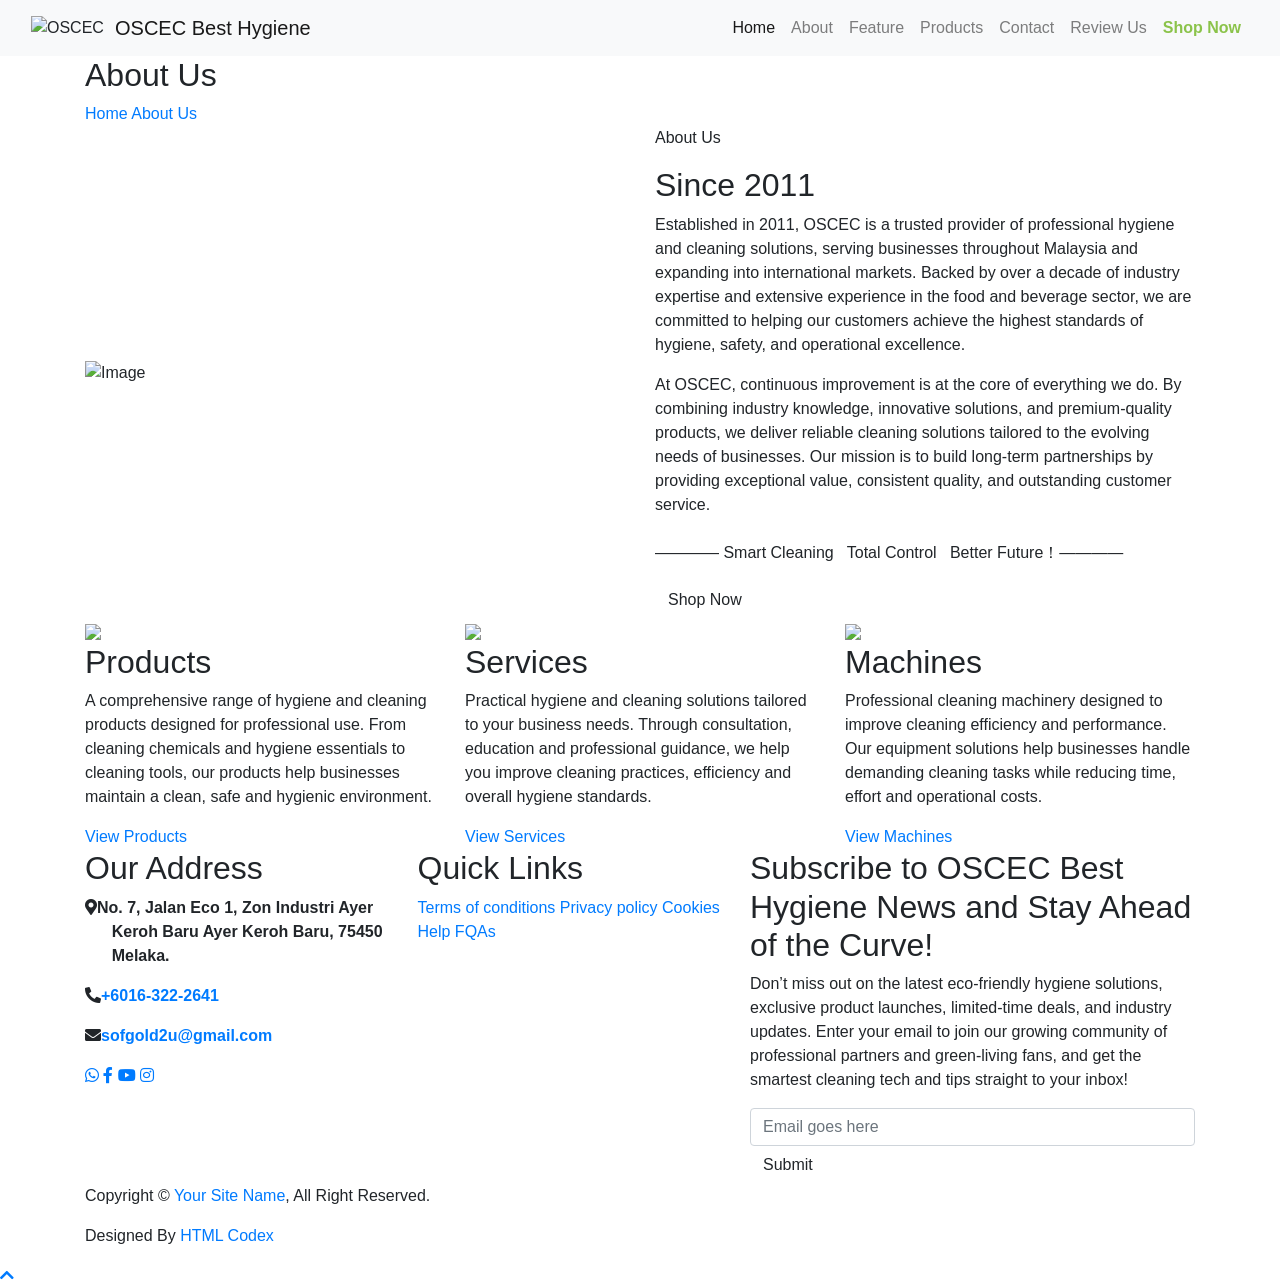
==== about.html @ 1c3d2c58 "Add files via upload Initial website upload" ====
<!DOCTYPE html>
<html lang="en">
    <head>
        <meta charset="utf-8">
        <title>OSCEC Official Website</title>
        <meta content="width=device-width, initial-scale=1.0" name="viewport">
        <meta content="Free Website Template" name="keywords">
        <meta content="Free Website Template" name="description">

        <!-- Favicon -->
        <link href="img/favicon.ico" rel="icon">

        <!-- Google Font -->
        <link href="https://fonts.googleapis.com/css?family=Open+Sans:300,400|Nunito:600,700" rel="stylesheet"> 
        
        <!-- CSS Libraries -->
        <link href="https://stackpath.bootstrapcdn.com/bootstrap/4.4.1/css/bootstrap.min.css" rel="stylesheet">
        <link href="https://cdnjs.cloudflare.com/ajax/libs/font-awesome/5.10.0/css/all.min.css" rel="stylesheet">
        <link href="lib/animate/animate.min.css" rel="stylesheet">
        <link href="lib/owlcarousel/assets/owl.carousel.min.css" rel="stylesheet">
        <link href="lib/flaticon/font/flaticon.css" rel="stylesheet">
        <link href="lib/tempusdominus/css/tempusdominus-bootstrap-4.min.css" rel="stylesheet" />

        <!-- Template Stylesheet -->
        <link href="css/style.css" rel="stylesheet">

    </head>

    <body>
        <!-- Nav Bar Start -->
        <div class="navbar navbar-expand-lg bg-light navbar-light">
            <div class="container-fluid">
			<img src="img/oscec logo.png" alt="OSCEC" style="max-height: 40px;" />
                <a href="index.html" class="navbar-brand">&nbsp;&nbsp;OSCEC <span>Best Hygiene</span></a>
                <button type="button" class="navbar-toggler" data-toggle="collapse" data-target="#navbarCollapse">
                    <span class="navbar-toggler-icon"></span>
                </button>

            <div class="collapse navbar-collapse justify-content-between" id="navbarCollapse">
                <div class="navbar-nav ml-auto">
                    <a href="index.html" class="nav-item nav-link active">Home</a>
                    <a href="about.html" class="nav-item nav-link">About</a>
                    <a href="feature.html" class="nav-item nav-link">Feature</a>
					<a href="product.html" class="nav-item nav-link">Products</a>
                    <a href="#contact" class="nav-item nav-link">Contact</a>
					<a href="https://g.page/r/CQsWRHD2MSo5EBM/review" class="nav-item nav-link">Review Us</a>
					<a href="https://s.lazada.com.my/s.Z2Fsz3?c=y" class="nav-item nav-link" style="color: #8BC34A; font-weight: bold; transition: color 0.3s;" onmouseover="this.style.color='#FFB834'" onmouseout="this.style.color='#8BC34A'">Shop Now</a>
                </div>
            </div>
          </div>
        </div>
<!-- Nav Bar End -->
        
        
<!-- Page Header Start -->
<div class="page-header mb-0">
    <div class="page-header-overlay"></div>

    <div class="container">
        <div class="row">
            <div class="col-12">
                <h2>About Us</h2>
            </div>
            <div class="col-12">
                <a href="OSCEC.html">Home</a>
                <a href="about.html">About Us</a>
            </div>
        </div>
    </div>
</div>
<!-- Page Header End -->
        
       
        <!-- About Start -->
        <div class="about">
            <div class="container">
                <div class="row align-items-center">
                    <div class="col-lg-6">
                        <div class="about-img">
                            <img src="img/logooscec.png" alt="Image">
                            
                        </div>
                    </div>
                    <div class="col-lg-6">
                        <div class="about-content">
                            <div class="section-header">
                                <p>About Us</p>
                                <h2>Since 2011</h2>
                            </div>
                            <div class="about-text">
                                <p>
                                    Established in 2011, OSCEC is a trusted provider of professional hygiene and cleaning solutions, serving businesses throughout Malaysia and expanding into international markets. Backed by over a decade of industry expertise and extensive experience in the food and beverage sector, we are committed to helping our customers achieve the highest standards of hygiene, safety, and operational excellence.
                                </p>
                                <p>
                                    At OSCEC, continuous improvement is at the core of everything we do. By combining industry knowledge, innovative solutions, and premium-quality products, we deliver reliable cleaning solutions tailored to the evolving needs of businesses. Our mission is to build long-term partnerships by providing exceptional value, consistent quality, and outstanding customer service.
									<br>
									<br>
———— Smart Cleaning &nbsp; Total Control &nbsp; Better Future！————
                                </p>
                                <a class="btn custom-btn" href="https://s.lazada.com.my/s.Z2Fsz3?c=y">Shop Now</a>
                            </div>
                        </div>
                    </div>
                </div>
            </div>
        </div>
        <!-- About End -->
        
		
        <!-- Food Start -->
        <div class="food">
            <div class="container">
                <div class="row align-items-center">
                    <div class="col-md-4">
                        <div class="food-item">
                            <i class="flaticon">
							<img src="img/pd.png">
							</i>
                            <h2>Products</h2>
                            <p>
                                A comprehensive range of hygiene and cleaning products designed for professional use. From cleaning chemicals and hygiene essentials to cleaning tools, our products help businesses maintain a clean, safe and hygienic environment. 
                            </p>
                            <a href="product.html">View Products</a>
                        </div>
                    </div>
                    <div class="col-md-4">
                        <div class="food-item">
                            <i class="flaticon">
							<img src="img/sv.png">
							</i>
                            <h2>Services</h2>
                            <p>
                                Practical hygiene and cleaning solutions tailored to your business needs. Through consultation, education and professional guidance, we help you improve cleaning practices, efficiency and overall hygiene standards.

                            </p>
                            <a href="product.html">View Services</a>
                        </div>
                    </div>
                    <div class="col-md-4">
                        <div class="food-item">
                            <i class="flaticon">
							<img src="img/mc.png">
							</i>
                            <h2>Machines</h2>
                            <p>
                                Professional cleaning machinery designed to improve cleaning efficiency and performance. Our equipment solutions help businesses handle demanding cleaning tasks while reducing time, effort and operational costs.
                            </p>
                            <a href="product.html">View Machines</a>
                        </div>
                    </div>
                </div>
            </div>
        </div>
        <!-- Food End -->
		

        <!-- Footer Start -->
        <div class="footer" id="contact" style="scroll-margin-top: 100px;">
            <div class="container">
                <div class="row">
                    <div class="col-lg-7">
                        <div class="row">
                            <div class="col-md-6">
                                <div class="footer-contact">
                                    <h2>Our Address</h2>
                                    <p class="gold-hover-address" onclick="document.getElementById('map').scrollIntoView({ behavior: 'smooth', block: 'center' });" style="cursor: pointer;">
									<i class="fa fa-map-marker-alt"></i><b>No. 7, Jalan Eco 1, Zon Industri Ayer &nbsp;&nbsp;&nbsp;&nbsp;&nbsp; Keroh Baru Ayer Keroh Baru, 75450 &nbsp;&nbsp;&nbsp;&nbsp;&nbsp;  Melaka.</b></p>
                                    <p><i class="fa fa-phone-alt"></i><a href="tel:+6016-322-2641" class="gold-hover-link"><b>+6016-322-2641</b></a></p>
                                    <p><i class="fa fa-envelope"></i><a href="mailto:sofgold2u@gmail.com" class="gold-hover-link"><span><b>sofgold2u@gmail.com</b></span></a></p>
                                    <div class="footer-social">
                                        <a href="https://wa.me/+601131831680"><i class="fab fa-whatsapp"></i></a>
                                        <a href="https://web.facebook.com/sofgold2u/?_rdc=1&_rdr#"><i class="fab fa-facebook-f"></i></a>
                                        <a href="https://youtube.com/@oscecglobal?si=vRiBOhf8gI4indQk"><i class="fab fa-youtube"></i></a>
                                        <a href="https://www.instagram.com/oscec_malaysia?igsh=MXIwMzczZWVxbTdyaA=="><i class="fab fa-instagram"></i></a>
                                    </div>
                                </div>
                            </div>
                            <div class="col-md-6">
                                <div class="footer-link">
                                    <h2>Quick Links</h2>
                                    <a href="terms.html">Terms of conditions</a>
                                    <a href="Policy.html">Privacy policy</a>
                                    <a href="">Cookies</a>
                                    <a href="">Help</a>
                                    <a href="faq.html">FQAs</a>
                                </div>
                            </div>
                        </div>
                    </div>
                    <div class="col-lg-5">
                        <div class="footer-newsletter">
                            <h2>Subscribe to OSCEC Best Hygiene News and Stay Ahead of the Curve!</h2>
                            <p>
                                Don’t miss out on the latest eco-friendly hygiene solutions, exclusive product launches, limited-time deals, and industry updates. Enter your email to join our growing community of professional partners and green-living fans, and get the smartest cleaning tech and tips straight to your inbox!
                            </p>
                            <div class="form">
                                <input class="form-control" placeholder="Email goes here">
                                <button class="btn custom-btn">Submit</button>
                            </div>
                        </div>
                    </div>
                </div>
            </div>
            <div class="copyright">
                <div class="container">
                    <p>Copyright &copy; <a href="#">Your Site Name</a>, All Right Reserved.</p>
                    <p>Designed By <a href="https://htmlcodex.com">HTML Codex</a></p>
                </div>
            </div>
        </div>
        <!-- Footer End -->

        <a href="#" class="back-to-top"><i class="fa fa-chevron-up"></i></a>

        <!-- JavaScript Libraries -->
        <script src="https://code.jquery.com/jquery-3.4.1.min.js"></script>
        <script src="https://stackpath.bootstrapcdn.com/bootstrap/4.4.1/js/bootstrap.bundle.min.js"></script>
        <script src="lib/easing/easing.min.js"></script>
        <script src="lib/owlcarousel/owl.carousel.min.js"></script>
        <script src="lib/tempusdominus/js/moment.min.js"></script>
        <script src="lib/tempusdominus/js/moment-timezone.min.js"></script>
        <script src="lib/tempusdominus/js/tempusdominus-bootstrap-4.min.js"></script>
        
        <!-- Contact Javascript File -->
        <script src="mail/jqBootstrapValidation.min.js"></script>
        <script src="mail/contact.js"></script>

        <!-- Template Javascript -->
        <script src="js/main.js"></script>
		
<script>
function validateSearch() {
    var input = document.getElementById("searchInput");
    var tooltip = document.getElementById("searchTooltip");

    if (input.value.trim() === "") {
        tooltip.style.display = "block";
        input.focus();
        return false;
    } else {
        tooltip.style.display = "none";
        return true;
    }
}

document.getElementById("searchInput").addEventListener("input", function () {
    document.getElementById("searchTooltip").style.display = "none";
});

// ✅ 点击页面其他地方时隐藏提示
document.addEventListener("click", function (event) {
    var input = document.getElementById("searchInput");
    var tooltip = document.getElementById("searchTooltip");

    // 如果点击的不是输入框本身
    if (event.target !== input) {
        tooltip.style.display = "none";
    }
});
</script>

</body>
</html>
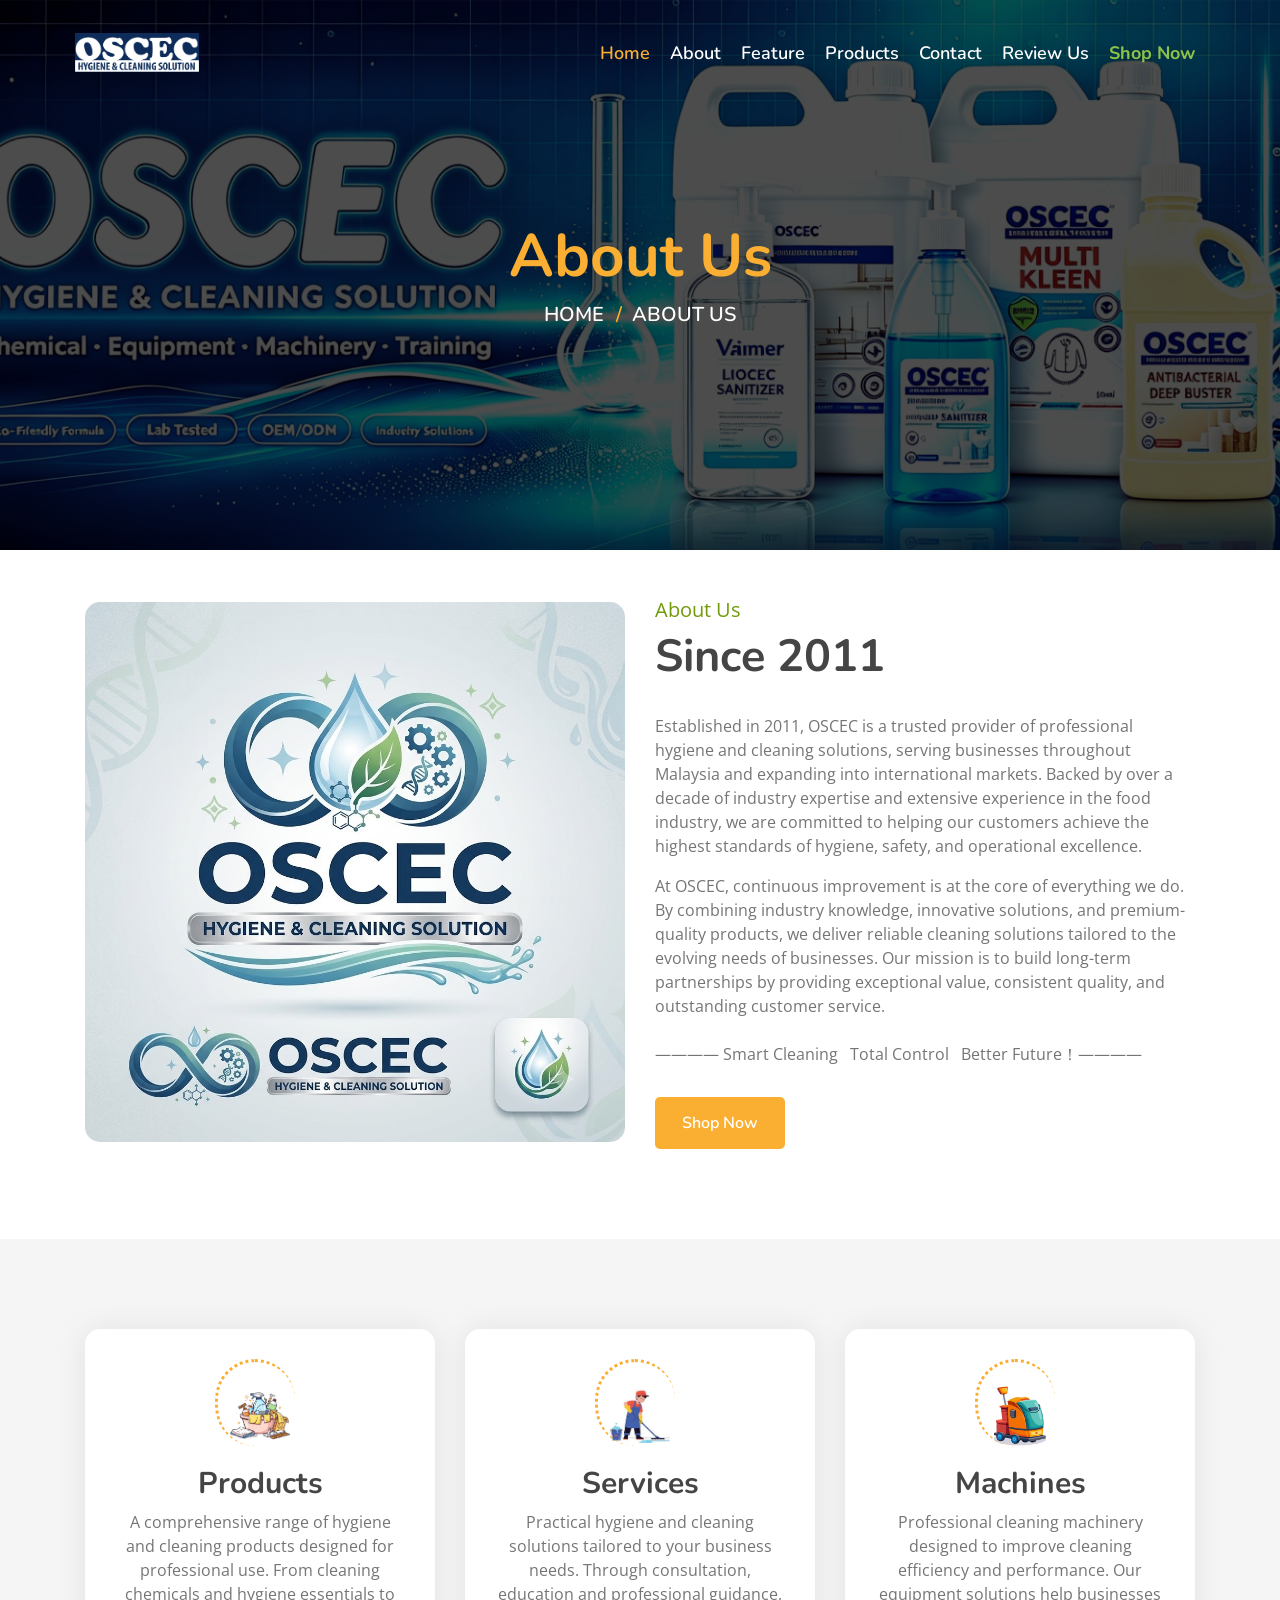
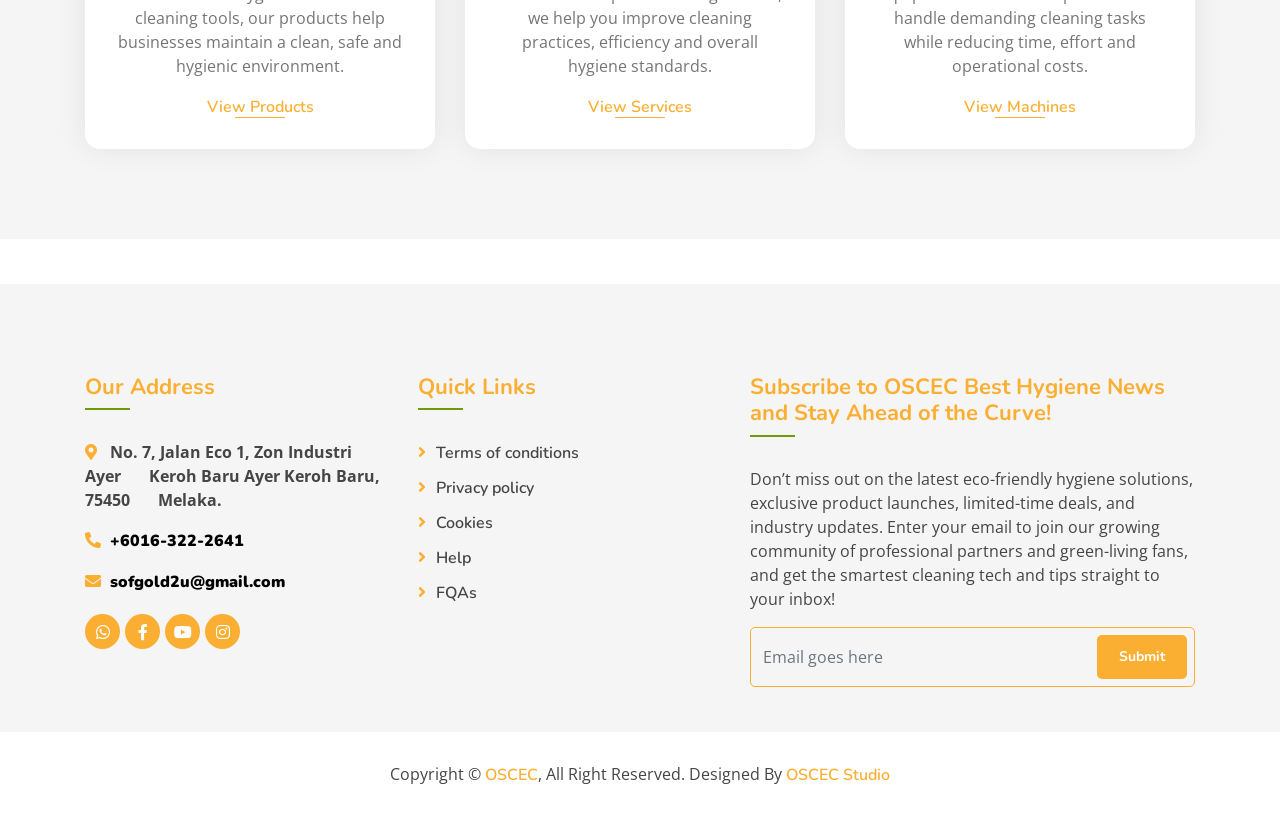
==== commit 61fd3b93: "Add files via upload" ====
--- a/about.html
+++ b/about.html
@@ -31,7 +31,7 @@
         <div class="navbar navbar-expand-lg bg-light navbar-light">
             <div class="container-fluid">
 			<img src="img/oscec logo.png" alt="OSCEC" style="max-height: 40px;" />
-                <a href="index.html" class="navbar-brand">&nbsp;&nbsp;OSCEC <span>Best Hygiene</span></a>
+                <a href="index.html" class="navbar-brand">&nbsp;&nbsp;<span></span></a>
                 <button type="button" class="navbar-toggler" data-toggle="collapse" data-target="#navbarCollapse">
                     <span class="navbar-toggler-icon"></span>
                 </button>
@@ -89,7 +89,7 @@
                             </div>
                             <div class="about-text">
                                 <p>
-                                    Established in 2011, OSCEC is a trusted provider of professional hygiene and cleaning solutions, serving businesses throughout Malaysia and expanding into international markets. Backed by over a decade of industry expertise and extensive experience in the food and beverage sector, we are committed to helping our customers achieve the highest standards of hygiene, safety, and operational excellence.
+                                    Established in 2011, OSCEC is a trusted provider of professional hygiene and cleaning solutions, serving businesses throughout Malaysia and expanding into international markets. Backed by over a decade of industry expertise and extensive experience in the food industry, we are committed to helping our customers achieve the highest standards of hygiene, safety, and operational excellence.
                                 </p>
                                 <p>
                                     At OSCEC, continuous improvement is at the core of everything we do. By combining industry knowledge, innovative solutions, and premium-quality products, we deliver reliable cleaning solutions tailored to the evolving needs of businesses. Our mission is to build long-term partnerships by providing exceptional value, consistent quality, and outstanding customer service.
@@ -181,7 +181,7 @@
                                     <a href="terms.html">Terms of conditions</a>
                                     <a href="Policy.html">Privacy policy</a>
                                     <a href="">Cookies</a>
-                                    <a href="">Help</a>
+                                    <a href="enquiry.html">Help</a>
                                     <a href="faq.html">FQAs</a>
                                 </div>
                             </div>
@@ -203,8 +203,8 @@
             </div>
             <div class="copyright">
                 <div class="container">
-                    <p>Copyright &copy; <a href="#">Your Site Name</a>, All Right Reserved.</p>
-                    <p>Designed By <a href="https://htmlcodex.com">HTML Codex</a></p>
+                    <p>Copyright &copy; <a href="#">OSCEC</a>, All Right Reserved.</p>
+                    <p>Designed By <a href="">OSCEC Studio</a></p>
                 </div>
             </div>
         </div>
--- a/lib/flaticon/font/flaticon.css
+++ b/lib/flaticon/font/flaticon.css
@@ -0,0 +1,42 @@
+	/*
+  	Flaticon icon font: Flaticon
+  	Creation date: 19/09/2020 16:59
+  	*/
+
+@font-face {
+  font-family: "Flaticon";
+  src: url("./Flaticon.eot");
+  src: url("./Flaticon.eot?#iefix") format("embedded-opentype"),
+       url("./Flaticon.woff2") format("woff2"),
+       url("./Flaticon.woff") format("woff"),
+       url("./Flaticon.ttf") format("truetype"),
+       url("./Flaticon.svg#Flaticon") format("svg");
+  font-weight: normal;
+  font-style: normal;
+}
+
+@media screen and (-webkit-min-device-pixel-ratio:0) {
+  @font-face {
+    font-family: "Flaticon";
+    src: url("./Flaticon.svg#Flaticon") format("svg");
+  }
+}
+
+[class^="flaticon-"]:before, [class*=" flaticon-"]:before,
+[class^="flaticon-"]:after, [class*=" flaticon-"]:after {   
+  font-family: Flaticon;
+        font-size: 20px;
+font-style: normal;
+margin-left: 20px;
+}
+
+.flaticon-burger:before { content: "\f100"; }
+.flaticon-fast-food:before { content: "\f101"; }
+.flaticon-snack:before { content: "\f102"; }
+.flaticon-cocktail:before { content: "\f103"; }
+.flaticon-vegetable:before { content: "\f104"; }
+.flaticon-meat:before { content: "\f105"; }
+.flaticon-medal:before { content: "\f106"; }
+.flaticon-fruits-and-vegetables:before { content: "\f107"; }
+.flaticon-cooking:before { content: "\f108"; }
+.flaticon-courier:before { content: "\f109"; }
--- a/css/style.css
+++ b/css/style.css
@@ -0,0 +1,2393 @@
+/*******************************/
+/********* General CSS *********/
+/*******************************/
+body {
+    color: #757575;
+    background: #ffffff;
+    font-family: 'open sans', sans-serif;
+}
+
+h1,
+h2, 
+h3, 
+h4,
+h5, 
+h6 {
+    color: #454545;
+    font-family: 'Nunito', sans-serif;
+}
+
+a {
+    font-family: 'Nunito', sans-serif;
+    font-weight: 600;
+    color: #fbaf32;
+    transition: .3s;
+}
+
+a:hover,
+a:active,
+a:focus {
+    color: #719a0a;
+    outline: none;
+    text-decoration: none;
+}
+
+.btn.custom-btn {
+    padding: 12px 25px;
+    font-family: 'Nunito', sans-serif;
+    font-size: 16px;
+    font-weight: 600;
+    color: #ffffff;
+    background: #fbaf32;
+    border: 2px solid #fbaf32;
+    border-radius: 5px;
+    transition: .5s;
+}
+
+.btn.custom-btn:hover {
+    color: #fbaf32;
+    background: transparent;
+}
+
+.btn.custom-btn:focus,
+.form-control:focus,
+.custom-select:focus {
+    box-shadow: none;
+}
+
+.container-fluid {
+    max-width: 1366px;
+}
+
+.back-to-top {
+    position: fixed;
+    display: none;
+    background: #fbaf32;
+    width: 44px;
+    height: 44px;
+    text-align: center;
+    line-height: 1;
+    font-size: 22px;
+    right: 15px;
+    bottom: 15px;
+    border-radius: 5px;
+    transition: background 0.5s;
+    z-index: 9;
+}
+
+.back-to-top i {
+    color: #ffffff;
+    padding-top: 10px;
+}
+
+.back-to-top:hover {
+    background: #719a0a;
+}
+
+[class^="flaticon-"]:before, [class*=" flaticon-"]:before,
+[class^="flaticon-"]:after, [class*=" flaticon-"]:after {   
+    font-size: inherit;
+    margin-left: 0;
+}
+
+/**********************************/
+/*********** Nav Bar CSS **********/
+/**********************************/
+.navbar {
+    position: relative;
+    transition: .5s;
+    z-index: 999;
+}
+
+.navbar.nav-sticky {
+    position: fixed;
+    top: 0;
+    width: 100%;
+    box-shadow: 0 2px 5px rgba(0, 0, 0, .3);
+}
+
+.navbar .navbar-brand {
+    margin: 0;
+    color: #fbaf32;
+    font-size: 45px;
+    line-height: 0px;
+    font-weight: 700;
+    font-family: 'Nunito', sans-serif;
+    transition: .5s;
+    
+}
+
+.navbar .navbar-brand span {
+    color: #719a0a;
+}
+
+.navbar .navbar-brand:hover {
+    color: #fbaf32;
+}
+
+.navbar .navbar-brand:hover span {
+    color: #fbaf32;
+}
+
+.navbar .navbar-brand img {
+    max-width: 100%;
+    max-height: 40px;
+}
+
+.navbar .dropdown-menu {
+    margin-top: 0;
+    border: 0;
+    border-radius: 0;
+    background: #f8f9fa;
+}
+
+@media (min-width: 992px) {
+    .navbar {
+        position: absolute;
+        width: 100%;
+        padding: 30px 60px;
+        background: transparent !important;
+        z-index: 9;
+    }
+    
+    .navbar.nav-sticky {
+        padding: 15px 60px;
+        background: #ffffff !important;
+    }
+    
+    .navbar .navbar-brand {
+        color: #fbaf32;
+    }
+    
+    .navbar.nav-sticky .navbar-brand {
+        color: #fbaf32;
+    }
+
+    .navbar-light .navbar-nav .nav-link,
+    .navbar-light .navbar-nav .nav-link:focus {
+        padding: 10px 10px 8px 10px;
+        font-family: 'Nunito', sans-serif;
+        color: #ffffff;
+        font-size: 18px;
+        font-weight: 600;
+    }
+    
+    .navbar-light.nav-sticky .navbar-nav .nav-link,
+    .navbar-light.nav-sticky .navbar-nav .nav-link:focus {
+        color: #666666;
+    }
+
+    .navbar-light .navbar-nav .nav-link:hover,
+    .navbar-light .navbar-nav .nav-link.active {
+        color: #fbaf32;
+    }
+    
+    .navbar-light.nav-sticky .navbar-nav .nav-link:hover,
+    .navbar-light.nav-sticky .navbar-nav .nav-link.active {
+        color: #fbaf32;
+    }
+}
+
+@media (max-width: 991.98px) {   
+    .navbar {
+        padding: 15px;
+        background: #ffffff !important;
+    }
+    
+    .navbar .navbar-brand {
+        color: #fbaf32;
+    }
+    
+    .navbar .navbar-nav {
+        margin-top: 15px;
+    }
+    
+    .navbar a.nav-link {
+        padding: 5px;
+    }
+    
+    .navbar .dropdown-menu {
+        box-shadow: none;
+    }
+}
+
+/*******************************/
+/******* Slide Bar CSS *********/
+/*******************************/
+
+
+
+/*******************************/
+/********** Hero CSS ***********/
+/*******************************/
+.carousel {
+    position: relative;
+    width: 100%;
+    height: 100vh;
+    min-height: 400px;
+    background: #ffffff;
+}
+
+.carousel .container-fluid {
+    padding: 0;
+}
+
+.carousel .carousel-item {
+    position: relative;
+    width: 100%;
+    height: 100vh;
+    display: flex;
+    align-items: center;
+    justify-content: center;
+    flex-direction: column;
+}
+
+.carousel .carousel-img {
+    position: relative;
+    width: 100%;
+    height: 100%;
+    text-align: right;
+    overflow: hidden;
+}
+
+.carousel .carousel-img::after {
+    position: absolute;
+    content: "";
+    top: 0;
+    right: 0;
+    bottom: 0;
+    left: 0;
+    background: rgba(0, 0, 0, 0.6);
+    z-index: 1;
+}
+
+.carousel .carousel-img img {
+    width: 100%;
+    height: 100%;
+    object-fit: cover;
+}
+
+.carousel .carousel-text {
+    position: absolute;
+    max-width: 700px;
+    height: calc(100vh - 35px);
+    display: flex;
+    align-items: center;
+    justify-content: center;
+    flex-direction: column;
+    z-index: 2;
+}
+
+.carousel .carousel-text h1 {
+    text-align: center;
+    color: #ffffff;
+    font-size: 60px;
+    font-weight: 700;
+    margin-bottom: 30px;
+}
+
+.carousel .carousel-text h1 span {
+    color: #fbaf32;
+}
+
+.carousel .carousel-text p {
+    color: #ffffff;
+    text-align: center;
+    font-size: 20px;
+    margin-bottom: 35px;
+}
+
+.carousel .carousel-btn .btn:last-child {
+    margin-left: 10px;
+    background: #719a0a;
+    border-color: #719a0a;
+}
+
+.carousel .carousel-btn .btn:last-child:hover {
+    color: #719a0a;
+    background: transparent;
+}
+
+.carousel .animated {
+    -webkit-animation-duration: 1s;
+    animation-duration: 1s;
+}
+
+@media (max-width: 991.98px) {
+    .carousel,
+    .carousel .carousel-item,
+    .carousel .carousel-text {
+        height: calc(100vh - 105px);
+    }
+    
+    .carousel .carousel-text h1 {
+        font-size: 35px;
+    }
+    
+    .carousel .carousel-text p {
+        font-size: 16px;
+    }
+    
+    .carousel .carousel-text .btn {
+        padding: 12px 30px;
+        font-size: 15px;
+        letter-spacing: 0;
+    }
+}
+
+@media (max-width: 767.98px) {
+    .carousel,
+    .carousel .carousel-item,
+    .carousel .carousel-text {
+        height: calc(100vh - 70px);
+    }
+    
+    .carousel .carousel-text h1 {
+        font-size: 30px;
+    }
+    
+    .carousel .carousel-text .btn {
+        padding: 10px 25px;
+        font-size: 15px;
+        letter-spacing: 0;
+    }
+}
+
+@media (max-width: 575.98px) {
+    .carousel .carousel-text h1 {
+        font-size: 25px;
+    }
+    
+    .carousel .carousel-text .btn {
+        padding: 8px 20px;
+        font-size: 14px;
+        letter-spacing: 0;
+    }
+}
+
+
+/*******************************/
+/******* Page Header CSS *******/
+/*******************************/
+.page-header {
+    position: relative;
+    margin-bottom: 45px;
+    padding: 150px 0 90px 0;
+    text-align: center;
+    background: linear-gradient(rgba(0, 0, 0, .5), rgba(0, 0, 0, .5)), url(../img/banner2.png);
+    background-position: center;
+    background-repeat: no-repeat;
+    background-size: cover;
+    min-height: 450px;
+}
+
+.page-header h2 {
+    position: relative;
+    color: #fbaf32;
+    font-size: 60px;
+    font-weight: 700;
+}
+
+.page-header a {
+    position: relative;
+    padding: 0 12px;
+    font-size: 20px;
+    text-transform: uppercase;
+    color: #ffffff;
+}
+
+.page-header a:hover {
+    color: #ffffff;
+}
+
+.page-header a::after {
+    position: absolute;
+    content: "/";
+    width: 8px;
+    height: 8px;
+    top: -1px;
+    right: -7px;
+    text-align: center;
+    color: #fbaf32;
+}
+
+.page-header a:last-child::after {
+    display: none;
+}
+
+@media (max-width: 767.98px) {
+    .page-header h2 {
+        font-size: 35px;
+    }
+    
+    .page-header a {
+        font-size: 18px;
+    }
+}
+
+
+/*******************************/
+/******* Section Header ********/
+/*******************************/
+.section-header {
+    position: relative;
+    margin-bottom: 45px;
+}
+
+.section-header p {
+    color: #719a0a;
+    margin-bottom: 5px;
+    position: relative;
+    font-size: 20px;
+}
+
+.section-header h2 {
+    margin: 0;
+    position: relative;
+    font-size: 45px;
+    font-weight: 700;
+}
+
+@media (max-width: 991.98px) {
+    .section-header h2 {
+        font-size: 40px;
+        font-weight: 600;
+    }
+}
+
+@media (max-width: 767.98px) {
+    .section-header h2 {
+        font-size: 35px;
+        font-weight: 600;
+    }
+}
+
+@media (max-width: 575.98px) {
+    .section-header h2 {
+        font-size: 30px;
+        font-weight: 600;
+    }
+}
+
+
+/*******************************/
+/********* Booking CSS *********/
+/*******************************/
+.booking {
+    position: relative;
+    width: 100%;
+    margin-bottom: 45px;
+    background: rgba(0, 0, 0, .04);
+}
+
+.booking .booking-content {
+    padding: 45px 0 15px 0;
+}
+
+.booking .booking-content .section-header {
+    margin-bottom: 30px;
+}
+
+.booking .booking-form {
+    padding: 60px 30px;
+    background: #fbaf32;
+}
+
+.booking .booking-form .control-group {
+    margin-bottom: 15px;
+}
+
+.booking .booking-form .input-group-text {
+    position: absolute;
+    padding: 0;
+    border: none;
+    background: none;
+    top: 15px;
+    right: 15px;
+    color: #ffffff;
+    font-size: 14px;
+}
+
+.booking .booking-form .form-control {
+    height: 45px;
+    font-size: 14px;
+    color: #ffffff;
+    padding: 0 15px;
+    border-radius: 5px !important;
+    border: 1px solid #ffffff;
+    background: transparent;
+}
+
+.booking .booking-form select.form-control {
+    padding: 0 10px;
+}
+
+.booking .booking-form .form-control::placeholder {
+    color: #ffffff;
+    opacity: 1;
+}
+
+.booking .booking-form .form-control:-ms-input-placeholder,
+.booking .booking-form .form-control::-ms-input-placeholder {
+    color: #ffffff;
+}
+
+.booking .booking-form .input-group [data-toggle="datetimepicker"] {
+    cursor: default;
+}
+
+.booking .booking-form .btn.custom-btn {
+    width: 100%;
+    color: #fbaf32;
+    background: #ffffff;
+    border: 1px solid #ffffff;
+}
+
+.booking .booking-form .btn.custom-btn:hover {
+    color: #ffffff;
+    background: transparent;
+}
+
+
+/*******************************/
+/********** Menu CSS ***********/
+/*******************************/
+.food {
+    position: relative;
+    width: 100%;
+    padding: 90px 0 60px 0;
+    margin: 45px 0;
+    background: rgba(0, 0, 0, .04);
+}
+
+.food .food-item {
+    position: relative;
+    width: 100%;
+    margin-bottom: 30px;
+    padding: 50px 30px 30px;
+    text-align: center;
+    background: #ffffff;
+    border-radius: 15px;
+    box-shadow: 0 0 30px rgba(0, 0, 0, .08);
+    transition: .3s;
+}
+
+.food .food-item:hover {
+    box-shadow:
+        0 0 8px #8FDBFF,
+        0 0 20px rgba(91, 192, 255, 0.7),
+        0 0 40px rgba(91, 192, 255, 0.45),
+        0 0 70px rgba(91, 192, 255, 0.25);
+}
+
+.food .food-item i {
+    position: relative;
+    display: inline-block;
+    color: #fbaf32;
+    font-size: 60px;
+    line-height: 60px;
+    margin-bottom: 20px;
+    transition: .3s;
+}
+
+.food .food-item:hover i {
+    color: #719a0a;
+}
+
+.food .food-item i::after {
+    position: absolute;
+    content: "";
+    width: calc(100% + 20px);
+    height: calc(100% + 20px);
+    top: -20px;
+    left: -15px;
+    border: 3px dotted #fbaf32;
+    border-right: transparent;
+    border-bottom: transparent;
+    border-radius: 100px;
+    transition: .3s;
+}
+
+.food .food-item:hover i::after {
+    border: 3px dotted #719a0a;
+    border-right: transparent;
+    border-bottom: transparent;
+}
+
+.food .food-item h2 {
+    font-size: 30px;
+    font-weight: 700;
+}
+
+.food .food-item a {
+    position: relative;
+    font-size: 16px;
+}
+
+.food .food-item a::after {
+    position: absolute;
+    content: "";
+    width: 50px;
+    height: 1px;
+    bottom: 0;
+    left: calc(50% - 25px);
+    background: #fbaf32;
+    transition: .3s;
+}
+
+.food .food-item a:hover::after {
+    width: 100%;
+    left: 0;
+    background: #719a0a;
+}
+
+.food .food-item img {
+    width: 60px;
+    height: 60px;
+    object-fit: contain;
+    display: inline-block;
+}
+
+/* ==========================================
+   全新独立追加：Product Page 专属产品网格样式
+   （完全不修改、不覆盖旧代码）
+   ========================================== */
+
+.pgrid-wrapper {
+    width: 100%;
+    padding: 30px 0;
+}
+
+.pgrid-container {
+    display: grid !important;
+    grid-template-columns: repeat(5, minmax(0, 1fr)) !important;
+    gap: 16px !important;
+}
+
+.pgrid-card-link {
+    text-decoration: none !important;
+    color: inherit !important;
+    display: block !important;
+    height: 100% !important;
+}
+
+.pgrid-card {
+    position: relative !important;
+    background: #ffffff !important;
+    border: 1px solid #e2e8f0 !important;
+    border-radius: 12px !important;
+    padding: 12px !important;
+    display: flex !important;
+    flex-direction: column !important;
+    height: 100% !important;
+    min-height: 380px !important;
+    box-sizing: border-box !important;
+    transition: border-color 0.25s ease, box-shadow 0.25s ease !important;
+    overflow: hidden !important;
+}
+
+.pgrid-img-box {
+    position: relative !important;
+    width: 100% !important;
+    height: 180px !important;
+    min-height: 180px !important;
+    max-height: 180px !important;
+    overflow: hidden !important;
+    border-radius: 8px !important;
+    background-color: #f7fafc !important;
+    margin-bottom: 12px !important;
+}
+
+.pgrid-img-box img {
+    width: 100% !important;
+    height: 100% !important;
+    object-fit: contain !important;
+    transition: transform 0.35s ease !important;
+}
+
+.pgrid-body {
+    position: relative !important;
+    display: flex !important;
+    flex-direction: column !important;
+    flex-grow: 1 !important;
+    width: 100% !important;
+}
+
+.pgrid-header {
+    display: flex !important;
+    justify-content: space-between !important;
+    align-items: center !important;
+    margin-bottom: 8px !important;
+}
+
+.pgrid-title {
+    font-size: 0.95rem !important;
+    font-weight: 700 !important;
+    color: #2d3748 !important;
+    white-space: nowrap !important;
+    overflow: hidden !important;
+    text-overflow: ellipsis !important;
+    max-width: 65% !important;
+}
+
+.pgrid-price {
+    color: #fbaf32 !important;
+    font-size: 1.1rem !important;
+    font-weight: 700 !important;
+}
+
+.pgrid-desc {
+    font-size: 0.8rem !important;
+    color: #718096 !important;
+    line-height: 1.4 !important;
+    margin: 0 0 40px 0 !important;
+    display: -webkit-box !important;
+    -webkit-line-clamp: 2 !important;
+    -webkit-box-orient: vertical !important;
+    overflow: hidden !important;
+}
+
+/* 1. 恢复整体容器的正常纵向排版，不要在父级加 flex-end */
+.pgrid-body {
+    display: flex;
+    flex-direction: column;
+    align-items: stretch; /* 恢复子元素正常宽度 */
+}
+
+/* 2. 确保标题（名字在左，价格在右）两端对齐 */
+.pgrid-header {
+    display: flex;
+    justify-content: space-between; /* 名字靠左，价格靠右 */
+    align-items: center;
+    width: 100%;
+    margin-bottom: 8px;
+}
+
+/* 3. 描述文本保持居左，正常排版 */
+.pgrid-desc {
+    text-align: left;
+    margin-bottom: 12px;
+}
+
+/* 4. 单独让按钮自己靠右下角 */
+button.pgrid-btn-add {
+    display: inline-block;
+    align-self: flex-end;      /* 👈 关键：只让按钮自己靠右 */
+    width: auto;
+    margin-top: auto;          /* 自动压到最底部 */
+    
+    /* 紧凑尺寸与样式 */
+    padding: 5px 12px;
+    font-size: 13px;
+    font-weight: 600;
+    border-radius: 6px;
+    
+    /* 颜色与零边框 */
+    background-color: #28a745;
+    color: #ffffff;
+    border: 0;
+    outline: none;
+    cursor: pointer;
+    transition: all 0.2s ease-in-out;
+}
+
+/* 5. 悬停亮绿效果 */
+button.pgrid-btn-add:hover {
+    background-color: #32cd32;
+    color: #ffffff;
+    box-shadow: 0 3px 8px rgba(50, 205, 50, 0.35);
+}
+
+/* 6. 去除点击默认黑框 */
+button.pgrid-btn-add:focus,
+button.pgrid-btn-add:active {
+    outline: none;
+    box-shadow: none;
+    border: 0;
+}
+
+/* 悬停效果 */
+.pgrid-card-link:hover .pgrid-card {
+    border-color: #25d366 !important;
+    box-shadow: 0 6px 16px rgba(37, 211, 102, 0.2) !important;
+}
+
+.pgrid-card-link:hover .pgrid-img-box img {
+    transform: scale(1.08) !important;
+}
+
+.pgrid-card-link:hover .pgrid-btn-add {
+    background-color: #1ebd56 !important;
+}
+
+/* 屏幕自适应断点 */
+@media (max-width: 1400px) {
+    .pgrid-container {
+        grid-template-columns: repeat(4, minmax(0, 1fr)) !important;
+    }
+}
+
+@media (max-width: 1024px) {
+    .pgrid-container {
+        grid-template-columns: repeat(3, minmax(0, 1fr)) !important;
+    }
+}
+
+@media (max-width: 768px) {
+    .pgrid-container {
+        grid-template-columns: repeat(2, minmax(0, 1fr)) !important;
+    }
+}
+
+@media (max-width: 480px) {
+    .pgrid-container {
+        grid-template-columns: repeat(1, minmax(0, 1fr)) !important;
+    }
+}
+
+/* 弹窗背景遮罩 */
+.custom-modal-overlay {
+    position: fixed;
+    top: 0;
+    left: 0;
+    width: 100vw;
+    height: 100vh;
+    background: rgba(0, 0, 0, 0.5);
+    display: flex;
+    justify-content: center;
+    align-items: center;
+    z-index: 9999;
+    
+    /* 默认隐藏，配合 transition 实现 Smooth 效果 */
+    opacity: 0;
+    visibility: hidden;
+    transition: opacity 0.3s ease, visibility 0.3s ease;
+}
+
+/* 弹窗主体（屏幕 70% 宽） */
+.custom-modal-box {
+    width: 70%;
+    max-width: 900px;
+    background: #fff;
+    padding: 30px;
+    border-radius: 12px;
+    border: 2px solid #e0e0e0;
+    box-shadow: 0 10px 30px rgba(0, 0, 0, 0.2);
+    
+    /* 缩放平滑动画 */
+    transform: scale(0.8);
+    transition: transform 0.3s ease;
+	max-height: 75vh;
+    overflow-y: auto;
+}
+
+/* 激活状态（显示弹窗） */
+.custom-modal-overlay.active {
+    opacity: 1;
+    visibility: visible;
+}
+
+.custom-modal-overlay.active .custom-modal-box {
+    transform: scale(1);
+}
+
+/* 弹窗内容布局 */
+.modal-content-wrapper {
+    display: flex;
+    gap: 20px;
+    align-items: center;
+}
+
+.modal-img-container {
+    flex: 1;
+    text-align: center;
+}
+
+.modal-img-container img {
+    max-width: 100%;
+    max-height: 350px;
+    border-radius: 8px;
+    object-fit: cover;
+}
+
+.modal-info-container {
+    flex: 1.5;
+}
+
+.modal-info-container h3 {
+    margin-top: 0;
+    font-size: 24px;
+}
+
+.modal-info-container h4 {
+    color: #ff4d4f;
+    font-size: 20px;
+    margin: 10px 0;
+}
+
+.modal-info-container p {
+    color: #666;
+    line-height: 1.6;
+}
+
+/* 响应式调整：手机端占 90% 并垂直排列 */
+@media (max-width: 768px) {
+    .custom-modal-box {
+        width: 90%;
+        padding: 20px;
+    }
+    .modal-content-wrapper {
+        flex-direction: column;
+    }
+}
+
+/*******************************/
+/********** About CSS **********/
+/*******************************/
+.about {
+    position: relative;
+    width: 100%;
+    padding: 45px 0;
+}
+
+.about .section-header {
+    margin-bottom: 30px;
+    margin-left: 0;
+}
+
+.about .about-img {
+    position: relative;
+}
+
+.about .about-img img {
+    position: relative;
+    width: 100%;
+    border-radius: 15px;
+}
+
+.about .btn-play {
+    position: absolute;
+    z-index: 1;
+    top: 50%;
+    left: 50%;
+    transform: translateX(-50%) translateY(-50%);
+    box-sizing: content-box;
+    display: block;
+    width: 32px;
+    height: 44px;
+    border-radius: 50%;
+    border: none;
+    outline: none;
+    padding: 18px 20px 18px 28px;
+}
+
+.about .btn-play:before {
+    content: "";
+    position: absolute;
+    z-index: 0;
+    left: 50%;
+    top: 50%;
+    transform: translateX(-50%) translateY(-50%);
+    display: block;
+    width: 100px;
+    height: 100px;
+    background: #fbaf32;
+    border-radius: 50%;
+    animation: pulse-border 1500ms ease-out infinite;
+}
+
+.about .btn-play:after {
+    content: "";
+    position: absolute;
+    z-index: 1;
+    left: 50%;
+    top: 50%;
+    transform: translateX(-50%) translateY(-50%);
+    display: block;
+    width: 100px;
+    height: 100px;
+    background: #fbaf32;
+    border-radius: 50%;
+    transition: all 200ms;
+}
+
+.about .btn-play img {
+    position: relative;
+    z-index: 3;
+    max-width: 100%;
+    width: auto;
+    height: auto;
+}
+
+.about .btn-play span {
+    display: block;
+    position: relative;
+    z-index: 3;
+    width: 0;
+    height: 0;
+    border-left: 32px solid #ffffff;
+    border-top: 22px solid transparent;
+    border-bottom: 22px solid transparent;
+}
+
+@keyframes pulse-border {
+  0% {
+    transform: translateX(-50%) translateY(-50%) translateZ(0) scale(1);
+    opacity: 1;
+  }
+  100% {
+    transform: translateX(-50%) translateY(-50%) translateZ(0) scale(1.5);
+    opacity: 0;
+  }
+}
+
+.about .about-content {
+    position: relative;
+}
+
+.about .about-text p {
+    font-size: 16px;
+}
+
+.about .about-text a.btn {
+    position: relative;
+    margin-top: 15px;
+}
+
+@media (max-width: 991.98px) {
+    .about .about-img {
+        margin-bottom: 30px;
+    }
+}
+
+div.page-header {
+    position: relative;
+    min-height: 550px;
+    padding: 120px 0;
+    overflow: hidden;
+    display: flex;
+    align-items: center;
+}
+
+div.page-header video.page-header-video {
+    position: absolute;
+    top: 50%;
+    left: 50%;
+    min-width: 100%;
+    min-height: 100%;
+    width: auto;
+    height: auto;
+    transform: translate(-50%, -50%);
+    object-fit: cover;
+    z-index: 1;
+    pointer-events: none;
+}
+
+div.page-header div.page-header-overlay {
+    position: absolute;
+    top: 0;
+    left: 0;
+    width: 100%;
+    height: 100%;
+    background: rgba(0, 0, 0, 0.4);
+    z-index: 2;
+}
+
+div.page-header div.container {
+    position: relative;
+    z-index: 3;
+    width: 100%;
+}
+
+/*******************************/
+/********* Feature CSS *********/
+/*******************************/
+.feature {
+    position: relative;
+    width: 100%;
+    padding: 45px 0 0 0;
+}
+
+.feature .section-header {
+    margin-bottom: 30px;
+}
+
+.feature .feature-text {
+    position: relative;
+    width: 100%;
+}
+
+.feature .feature-img {
+    border-radius: 15px;
+    margin-bottom: 25px;
+    overflow: hidden;
+}
+
+.feature .feature-img .row {
+    margin: 0;
+}
+
+.feature .feature-img .col-6,
+.feature .feature-img .col-12 {
+    padding: 0;
+    overflow: hidden;
+}
+
+.feature .feature-img img {
+    width: 100%;
+    height: 237px;
+    object-fit: cover;
+    display: block;
+    transition: .3s;
+}
+
+.feature .feature-img img:hover {
+    transform: scale(1.1);
+}
+
+.feature .feature-text .btn {
+    width: 100%;
+    margin-top: 15px;
+    margin-bottom: 45px;
+}
+
+.feature .feature-item {
+    width: 100%;
+    margin-bottom: 45px;
+}
+
+.feature .feature-item i {
+    position: relative;
+    display: block;
+    color: #719a0a;
+    font-size: 60px;
+    line-height: 60px;
+    margin-bottom: 15px;
+    background-image: linear-gradient(#719a0a, #fbaf32);
+    -webkit-background-clip: text;
+    -webkit-text-fill-color: transparent;
+}
+
+.feature .feature-item i::after {
+    position: absolute;
+    content: "";
+    width: 40px;
+    height: 40px;
+    top: -10px;
+    left: 20px;
+    background: #fbaf32;
+    border-radius: 30px;
+    z-index: -1;
+}
+
+.feature .feature-item h3 {
+    font-size: 22px;
+    font-weight: 700;
+}
+
+
+/*******************************/
+/*********** Menu CSS **********/
+/*******************************/
+.menu {
+    position: relative;
+    padding: 45px 0 15px 0;
+}
+
+.menu .menu-tab {
+    position: relative;
+}
+
+.menu .menu-tab img {
+    max-width: 100%;
+    border-radius: 15px;
+}
+
+.menu .menu-tab .nav.nav-pills .nav-link {
+    color: #ffffff;
+    background: #fbaf32;
+    border-radius: 5px;
+    margin: 0 5px;
+}
+
+.menu .menu-tab .nav.nav-pills .nav-link:hover,
+.menu .menu-tab .nav.nav-pills .nav-link.active {
+    color: #ffffff;
+    background: #719a0a;
+}
+
+.menu .menu-tab .tab-content {
+    padding: 30px 0 0 0;
+    background: transparent;
+}
+
+.menu .menu-tab .tab-content .container {
+    padding: 0;
+}
+
+.menu .menu-item {
+    position: relative;
+    margin-bottom: 30px;
+    align-items: center;
+    display: inline-block;
+    gap: 20px;
+    transform: translateX(-20px);
+}
+
+.menu .menu-img {
+    border: 3px solid black;
+    border-radius: 20px;
+    display: inline-block;
+}
+
+.menu .menu-img img {
+    height: 500px;
+    width: 600px;
+    border-radius: 100px;
+}
+
+.menu .menu-text {
+    width: calc(100% - 200px);
+    margin-top: 30px;
+}
+
+.menu .menu-text h3 {
+    position: relative;
+    font-size: 22px;
+    font-weight: 700;
+}
+
+.menu .menu-text h3::after {
+    position: absolute;
+    content: "";
+    width: 100%;
+    height: 0;
+    top: 13px;
+    left: 0;
+    border-top: 2px dotted #cccccc;
+    z-index: -1;
+}
+
+.menu .menu-text h3 span {
+    padding-right: 5px;
+    background: #ffffff;
+}
+
+.menu .menu-text h3 strong {
+    float: right;
+    padding-left: 5px;
+    color: #fbaf32;
+    background: #ffffff;
+}
+
+.menu .menu-text p {
+    position: relative;
+    margin: 5px 0 0 0;
+    float: left;
+    display: block;
+}
+
+/* Modal overlay */
+.product-modal {
+  display: none;
+  position: fixed;
+  z-index: 1050;
+  left: 0;
+  top: 0;
+  width: 100%;
+  height: 100%;
+  background-color: rgba(0, 0, 0, 0.7);
+  /* 使用 Flex 让弹窗上下左右完美居中 */
+  align-items: center;
+  justify-content: center;
+}
+
+.product-modal-content {
+  background-color: #fff;
+  margin: auto;
+  padding: 30px;
+  border-radius: 8px;
+  width: 90%;
+  max-width: 800px; /* 根据需要可调整最大宽度 */
+  position: relative;
+  animation: fadeIn 0.3s ease-in-out;
+  text-align: left; /* 建议文字左对齐，排版更美观 */
+
+  /* 核心：限制最大高度并允许内部垂直滚动 */
+  max-height: 85vh;
+  overflow-y: auto;
+  box-sizing: border-box;
+}
+
+
+.close-modal {
+  color: red;
+  position: absolute;
+  top: 15px;
+  right: 20px;
+  font-size: 28px;
+  font-weight: bold;
+  cursor: pointer;
+}
+
+.close-modal:hover {
+  color: #000;
+}
+
+.product-modal-content img {
+  max-width: 100%;
+  height: auto;
+  margin-bottom: 20px;
+  border-radius: 6px;
+}
+
+@keyframes fadeIn {
+  from {opacity: 0;}
+  to {opacity: 1;}
+}
+
+
+/*******************************/
+/*********** Team CSS **********/
+/*******************************/
+
+.team-page-header {
+    position: relative;
+    margin-bottom: 45px;
+    padding: 100px 0 90px 0;
+    text-align: center;
+    background: linear-gradient(rgba(0, 0, 0, .5), rgba(0, 0, 0, .5)), url(../img/banner2.png);
+    background-position: center;
+    background-repeat: no-repeat;
+    background-size: cover; 
+    height: auto；
+}
+
+.team-page-header h2 {
+    position: relative;
+    color: #fbaf32;
+    font-size: 80px;
+    font-weight: 700;
+    margin-bottom: 20px; 
+}
+
+.team-footer {
+    background-color: #f8f9fa;
+    padding: 30px 0;
+    text-align: center;
+}
+
+.team-footer .footer-contact,
+.team-footer .footer-link {
+    margin-bottom: 20px;
+}
+
+.team-footer .footer-social {
+    margin-top: 20px;
+}
+
+
+.team {
+	display: flex;
+	flex-wrap: wrap;
+    padding: 60px 0;
+	max-width: 100%;
+}
+
+.team .team-item {
+    background: #ffffff;
+    border-radius: 10px;
+    margin-bottom: 30px;
+    display: flex;
+    align-items: center;
+    padding: 15px;
+    box-shadow: 0px 5px 15px rgba(0, 0, 0, 0.1);
+}
+
+.team .team-img {
+    flex: 0 0 40%;
+    margin-left: 10px;
+}
+
+
+.team .team-img1 {
+    flex: 0 0 40%;
+}
+
+
+.team .team-img1 img {
+    max-width: 100%;
+    height: auto;
+    border-radius: 10px;
+    box-shadow: 0px 5px 15px rgba(0, 0, 0, 0.1);
+	display: block;
+}
+
+.team .team-img img {
+    max-width: 100%;
+    height: auto;
+    border-radius: 10px;
+    box-shadow: 0px 5px 15px rgba(0, 0, 0, 0.1);
+	display: block;
+}
+
+.team .team-text {
+    flex: 0 0 60%;
+    padding-left: 20px;
+}
+
+.team .team-text h2 {
+    font-size: 35px; 
+    font-weight: 700;
+    margin-bottom: 15px; 
+}
+
+.team .team-text p {
+    font-size: 20px; 
+    line-height: 1.8;
+    color: #666;
+}
+
+
+
+/*******************************/
+/******* Testimonial CSS *******/
+/*******************************/
+.testimonial {
+    position: relative;
+    width: 100%;
+    padding: 90px 0;
+    margin: 45px 0;
+    background: rgba(0, 0, 0, .04);
+}
+
+.testimonial .testimonials-carousel {
+    position: relative;
+    width: calc(100% + 30px);
+    margin: 0 -15px;
+}
+
+.testimonial .testimonial-item {
+    position: relative;
+    margin: 15px;
+    padding: 30px;
+    display: flex;
+    align-items: center;
+    justify-content: center;
+    flex-direction: column;
+    background: #ffffff;
+    border-radius: 15px;
+    box-shadow: 0 0 15px rgba(0, 0, 0, .08);
+    transition: .3s;
+    overflow: hidden;
+}
+
+.testimonial .testimonial-item:hover {
+    box-shadow: none;
+}
+
+.testimonial .testimonial-img {
+    position: relative;
+    width: 100px;
+    border-radius: 100px;
+    margin-bottom: 20px;
+    overflow: hidden;
+}
+
+.testimonial .testimonial-img img {
+    width: 100%;
+    border-radius: 100px;
+}
+
+.testimonial .testimonial-item p {
+    text-align: center;
+    margin-bottom: 10px;
+}
+
+.testimonial .testimonial-item h2 {
+    position: relative;
+    font-size: 18px;
+    font-weight: 700;
+    margin-bottom: 2px;
+}
+
+.testimonial .testimonial-item h3 {
+    color: #999999;
+    font-size: 16px;
+    font-weight: 600;
+    margin: 0;
+}
+
+.testimonial .owl-dots {
+    margin-top: 10px;
+    text-align: center;
+}
+
+.testimonial .owl-dot {
+    display: inline-block;
+    margin: 0 5px;
+    width: 12px;
+    height: 12px;
+    border-radius: 50%;
+    background: #fbaf32;
+}
+
+.testimonial .owl-dot.active {
+    background: #719a0a;
+}
+
+
+/*******************************/
+/*********** Blog CSS **********/
+/*******************************/
+.blog {
+    position: relative;
+    width: 100%;
+    padding: 45px 0 0 0;
+}
+
+.blog .blog-item {
+    position: relative;
+}
+
+.blog .blog-img {
+    position: relative;
+    width: 100%;
+    border-radius: 15px;
+    overflow: hidden;
+    z-index: 1;
+}
+
+.blog .blog-img img {
+    width: 100%;
+}
+
+.blog .blog-content {
+    position: relative;
+    width: calc(100% - 60px);
+    top: -60px;
+    left: 30px;
+    padding: 25px 30px 30px 30px;
+    background: #ffffff;
+    box-shadow: 0 0 30px rgba(0, 0, 0, .08);
+    border-radius: 15px;
+    z-index: 2;
+}
+
+.blog .blog-content h2.blog-title {
+    font-size: 22px;
+    font-weight: 700;
+}
+
+.blog .blog-meta {
+    position: relative;
+    display: flex;
+    flex-wrap: wrap;
+    margin-bottom: 15px;
+}
+
+.blog .blog-meta p {
+    margin: 0 10px 0 0;
+    font-size: 14px;
+    color: #999999;
+}
+
+.blog .blog-meta i {
+    color: #fbaf32;
+    margin-right: 5px;
+}
+
+.blog .blog-meta p:last-child {
+    margin: 0;
+}
+
+.blog .blog-text {
+    position: relative;
+}
+
+.blog .blog-text p {
+    margin-bottom: 10px;
+}
+
+.blog .blog-item a.btn {
+    margin-top: 10px;
+    padding: 5px 15px;
+}
+
+.blog .pagination .page-link {
+    color: #fbaf32;
+    border-radius: 5px;
+    border-color: #fbaf32;
+    margin: 0 2px;
+}
+
+.blog .pagination .page-link:hover,
+.blog .pagination .page-item.active .page-link {
+    color: #ffffff;
+    background: #fbaf32;
+}
+
+.blog .pagination .disabled .page-link {
+    color: #999999;
+}
+
+@media(max-width: 575.98px){
+    .blog .blog-meta p {
+        flex: 50%;
+        font-size: 13px;
+        margin: 0 0 5px 0;
+    }
+}
+
+
+/*******************************/
+/******* Single Post CSS *******/
+/*******************************/
+.single {
+    position: relative;
+    padding: 45px 0;
+}
+
+.single .single-content {
+    position: relative;
+    margin-bottom: 30px;
+    overflow: hidden;
+}
+
+.single .single-content img {
+    margin-bottom: 20px;
+    width: 100%;
+}
+
+.single .single-tags {
+    margin: -5px -5px 41px -5px;
+    font-size: 0;
+}
+
+.single .single-tags a {
+    margin: 5px;
+    display: inline-block;
+    padding: 7px 15px;
+    font-size: 14px;
+    font-weight: 400;
+    color: #fbaf32;
+    border: 1px solid #dddddd;
+    border-radius: 5px;
+}
+
+.single .single-tags a:hover {
+    color: #ffffff;
+    background: #fbaf32;
+    border-color: #fbaf32;
+}
+
+.single .single-bio {
+    margin-bottom: 45px;
+    padding: 30px;
+    background: rgba(0, 0, 0, .04);
+    display: flex;
+}
+
+.single .single-bio-img {
+    width: 100%;
+    max-width: 100px;
+}
+
+.single .single-bio-img img {
+    width: 100%;
+    border-radius: 100px;
+}
+
+.single .single-bio-text {
+    padding-left: 30px;
+}
+
+.single .single-bio-text h3 {
+    font-size: 20px;
+    font-weight: 700;
+}
+
+.single .single-bio-text p {
+    margin: 0;
+}
+
+.single .single-related {
+    margin-bottom: 45px;
+}
+
+.single .single-related h2 {
+    font-size: 30px;
+    font-weight: 700;
+    margin-bottom: 25px;
+}
+
+.single .related-slider {
+    position: relative;
+    margin: 0 -15px;
+    width: calc(100% + 30px);
+}
+
+.single .related-slider .post-item {
+    margin: 0 15px;
+}
+
+.single .post-item {
+    display: flex;
+    align-items: center;
+    margin-bottom: 15px;
+}
+
+.single .post-item .post-img {
+    width: 100%;
+    max-width: 80px;
+}
+
+.single .post-item .post-img img {
+    width: 100%;
+    border-radius: 5px;
+}
+
+.single .post-item .post-text {
+    padding-left: 15px;
+}
+
+.single .post-item .post-text a {
+    color: #757575;
+    font-size: 17px;
+}
+
+.single .post-item .post-text a:hover {
+    color: #fbaf32;
+}
+
+.single .post-item .post-meta {
+    display: flex;
+    margin-top: 8px;
+}
+
+.single .post-item .post-meta p {
+    display: inline-block;
+    margin: 0;
+    padding: 0 3px;
+    font-size: 14px;
+    font-weight: 300;
+    font-style: italic;
+}
+
+.single .post-item .post-meta p a {
+    margin-left: 5px;
+    color: #999999;
+    font-size: 14px;
+    font-weight: 300;
+    font-style: normal;
+}
+
+.single .related-slider .owl-nav {
+    position: absolute;
+    width: 90px;
+    top: -55px;
+    right: 15px;
+    display: flex;
+}
+
+.single .related-slider .owl-nav .owl-prev,
+.single .related-slider .owl-nav .owl-next {
+    margin-left: 15px;
+    width: 30px;
+    height: 30px;
+    display: flex;
+    align-items: center;
+    justify-content: center;
+    color: #ffffff;
+    background: #fbaf32;
+    font-size: 16px;
+    transition: .3s;
+}
+
+.single .related-slider .owl-nav .owl-prev:hover,
+.single .related-slider .owl-nav .owl-next:hover {
+    color: #ffffff;
+    background: #719a0a;
+}
+
+.single .single-comment {
+    position: relative;
+    margin-bottom: 45px;
+}
+
+.single .single-comment h2 {
+    font-size: 30px;
+    font-weight: 700;
+    margin-bottom: 25px;
+}
+
+.single .comment-list {
+    list-style: none;
+    padding: 0;
+}
+
+.single .comment-child {
+    list-style: none;
+}
+
+.single .comment-body {
+    display: flex;
+    margin-bottom: 30px;
+}
+
+.single .comment-img {
+    width: 60px;
+}
+
+.single .comment-img img {
+    width: 100%;
+    border-radius: 100px;
+}
+
+.single .comment-text {
+    padding-left: 15px;
+    width: calc(100% - 60px);
+}
+
+.single .comment-text h3 {
+    font-size: 18px;
+    font-weight: 600;
+    margin-bottom: 3px;
+}
+
+.single .comment-text span {
+    display: block;
+    font-size: 14px;
+    font-weight: 300;
+    margin-bottom: 5px;
+}
+
+.single .comment-text .btn {
+    padding: 3px 10px;
+    font-size: 14px;
+    color: #454545;
+    background: #dddddd;
+    border-radius: 5px;
+}
+
+.single .comment-text .btn:hover {
+    background: #fbaf32;
+}
+
+.single .comment-form {
+    position: relative;
+}
+
+.single .comment-form h2 {
+    font-size: 30px;
+    font-weight: 700;
+    margin-bottom: 25px;
+}
+
+.single .comment-form form {
+    padding: 30px;
+    background: #f3f6ff;
+}
+
+.single .comment-form form .form-group:last-child {
+    margin: 0;
+}
+
+.single .comment-form input,
+.single .comment-form textarea {
+    border-radius: 5px;
+}
+
+/*******************************/
+/********* Contact CSS *********/
+/*******************************/
+html {
+    scroll-behavior: smooth;
+}
+.contact {
+    position: relative;
+    width: 100%;
+    padding: 45px 0 15px 0;
+}
+
+.contact .contact-information {
+    min-height: 150px;
+    margin: 0 0 30px 0;
+    padding: 30px 15px 0 15px;
+    background: rgba(0, 0, 0, .04);
+}
+
+.contact .contact-info {
+    position: relative;
+    display: flex;
+    align-items: center;
+    margin-bottom: 30px;
+}
+
+.contact .contact-icon {
+    position: relative;
+    width: 50px;
+    height: 50px;
+    display: flex;
+    align-items: center;
+    justify-content: center;
+    background: #fbaf32;
+    border-radius: 50px;
+}
+
+.contact .contact-icon i {
+    font-size: 18px;
+    color: #ffffff;
+}
+
+.contact .contact-text {
+    position: relative;
+    width: calc(100% - 50px);
+    display: flex;
+    flex-direction: column;
+    padding-left: 15px;
+}
+
+.contact .contact-text h3 {
+    font-size: 18px;
+    font-weight: 700;
+    color: #719a0a;
+}
+
+.contact .contact-text p {
+    margin: 0;
+    font-size: 16px;
+    color: #454545;
+}
+
+.contact .contact-social a {
+    margin-right: 10px;
+    font-size: 18px;
+    color: #fbaf32;
+}
+
+.contact .contact-social a:hover {
+    color: #719a0a;
+}
+
+.contact .contact-form iframe {
+    width: 100%;
+    height: 380px;
+    border-radius: 15px;
+    margin-bottom: 25px;
+}
+
+.contact .contact-form input {
+    padding: 15px;
+    background: none;
+    border-radius: 5px;
+    border: 1px solid rgba(0, 0, 0, .1);
+}
+
+.contact .contact-form textarea {
+    height: 150px;
+    padding: 8px 15px;
+    background: none;
+    border-radius: 5px;
+    border: 1px solid rgba(0, 0, 0, .1);
+}
+
+.contact .help-block ul {
+    margin: 0;
+    padding: 0;
+    list-style-type: none;
+}
+
+a.gold-hover-link {
+    color: #000000;
+    transition: color 0.3s ease;
+}
+
+a.gold-hover-link:hover {
+    color: #FFB834;
+}
+
+.gold-hover-address, 
+.gold-hover-address a, 
+.gold-hover-address i {
+    color: #000000
+    text-decoration: none;
+    transition: color 0.3s ease;
+}
+
+.gold-hover-address:hover, 
+.gold-hover-address:hover a, 
+.gold-hover-address:hover i {
+    color: #FFB834
+}
+
+.contact-information .contact-info.gold-hover-address .contact-icon i {
+    color: #FFFFFF;
+    -webkit-font-smoothing: antialiased;
+    -moz-osx-font-smoothing: grayscale;
+    will-change: color;
+    transition: none;
+}
+
+.contact-information .contact-info.gold-hover-address .contact-text p {
+    color: #4a4a4a;
+    transition: color 0.3s ease;
+}
+
+.contact-information .contact-info.gold-hover-address:hover .contact-text p {
+    color: #FFB834;
+}
+
+#map {
+    scroll-margin-top: 200px;
+}
+
+/*******************************/
+/********* Footer CSS **********/
+/*******************************/
+.footer {
+    position: relative;
+    margin-top: 45px;
+    padding-top: 90px;
+    background: rgba(0, 0, 0, .04);
+}
+
+.footer .footer-contact,
+.footer .footer-link,
+.footer .footer-newsletter {
+    position: relative;
+    margin-bottom: 45px;
+    color: #454545;
+}
+
+.footer .footer-contact h2,
+.footer .footer-link h2,
+.footer .footer-newsletter h2 {
+    position: relative;
+    margin-bottom: 30px;
+    padding-bottom: 10px;
+    font-size: 22px;
+    font-weight: 700;
+    color: #fbaf32;
+}
+
+.footer .footer-contact h2::after,
+.footer .footer-link h2::after,
+.footer .footer-newsletter h2::after {
+    position: absolute;
+    content: "";
+    width: 45px;
+    height: 2px;
+    bottom: 0;
+    left: 0;
+    background: #719a0a;
+}
+
+.footer .footer-link a {
+    display: block;
+    margin-bottom: 10px;
+    color: #454545;
+    transition: .3s;
+}
+
+.footer .footer-link a::before {
+    position: relative;
+    content: "\f105";
+    font-family: "Font Awesome 5 Free";
+    font-weight: 900;
+    margin-right: 10px;
+    color: #fbaf32;
+}
+
+.footer .footer-link a:hover {
+    color: #fbaf32;
+    letter-spacing: 1px;
+}
+
+.footer .footer-contact p i {
+    width: 25px;
+    color: #fbaf32;
+}
+
+.footer .footer-social {
+    position: relative;
+    margin-top: 20px;
+    display: flex;
+}
+
+.footer .footer-social a {
+    display: inline-block;
+    margin-right: 5px;
+    width: 35px;
+    height: 35px;
+    display: flex;
+    align-items: center;
+    justify-content: center;
+    background: #fbaf32;
+    border-radius: 35px;
+    font-size: 16px;
+    color: #ffffff;
+}
+
+.footer .footer-social a:hover {
+    background: #719a0a;
+}
+
+.footer .footer-social a:last-child {
+    margin: 0;
+}
+
+.footer .footer-newsletter .form {
+    position: relative;
+    width: 100%;
+}
+
+.footer .footer-newsletter input {
+    height: 60px;
+    background: transparent;
+    border: 1px solid #fbaf32;
+    border-radius: 5px;
+}
+
+.footer .footer-newsletter .btn {
+    position: absolute;
+    top: 8px;
+    right: 8px;
+    height: 44px;
+    padding: 8px 20px;
+    font-size: 14px;
+    font-weight: 700;
+}
+
+.footer .copyright {
+    position: relative;
+    width: 100%;
+    padding: 30px 0;
+    text-align: center;
+    background: #ffffff;
+}
+
+.footer .copyright p {
+    margin: 0;
+    display: inline-block;
+    color: #454545;
+}
+
+.footer .copyright p a {
+    color: #fbaf32;
+}
+
+.footer .copyright p a:hover {
+    color: #719a0a;
+}
+
+
+/* === Search Bar Wrapper === */
+.search-wrapper {
+    position: relative;
+    width: 300px;
+    margin: 10px 20 10px 15px;
+}
+
+#searchInput {
+    width: 100%;
+    padding: 10px 20px;
+    border: 2px solid #ccc;
+    border-radius: 999px;
+    font-size: 16px;
+    outline: none;
+    transition: all 0.3s ease;
+}
+
+#searchInput:focus {
+    border-color: #ff4444;
+    box-shadow: 0 0 5px rgba(255, 68, 68, 0.5);
+}
+
+#searchInput:required:invalid {
+    border-color: #ff4444;
+    background-color: white;
+}
+
+#searchInput:required:invalid::placeholder {
+    color: black;
+    font-style: italic;
+}
+
+input:required:invalid {
+    border: 2px solid #ff4444;
+    background-color: rgba(255, 68, 68, 0.1);
+}
+
+input:required:valid {
+    border: 2px solid #4CAF50;
+}
+
+.custom-tooltip {
+    display: none;
+    position: absolute;
+    top: 100%;
+    left: 0;
+    background-color: #fff3cd;
+    color: #856404;
+    border: 1px solid #ffeeba;
+    padding: 8px 12px;
+    border-radius: 8px;
+    font-size: 14px;
+    margin-top: 5px;
+    box-shadow: 0 2px 6px rgba(0, 0, 0, 0.15);
+    z-index: 999;
+    font-weight: bold;
+}
+
+.sticky-only-btn {
+    display: none;
+}
+
+.sticky-top .sticky-only-btn,
+.nav-sticky .sticky-only-btn,
+.navbar-fixed .sticky-only-btn,
+.fixed-top .sticky-only-btn {
+    display: inline-block;
+    color: #8BC34A !important; /*Make Shop Now become Green*/
+    font-weight: bold;
+    transition: color 0.3s ease;
+}
+
+.sticky-top .sticky-only-btn:hover,
+.nav-sticky .sticky-only-btn:hover,
+.navbar-fixed .sticky-only-btn:hover,
+.fixed-top .sticky-only-btn:hover {
+    color: #FFB834 !important; /*Make Shop Now become Gold when click it*/
+}
+
+/* 让 Product 和 Quantity 并排居中 */
+.enquiry-form-row {
+    display: flex;
+    gap: 15px; /* 两者之间的间距 */
+    align-items: flex-start;
+    width: 100%;
+}
+
+/* Product 动态撑满剩余空间 */
+.enquiry-col-product {
+    flex: 1;
+}
+
+/* Quantity 固定合适宽度 (例如 110px) */
+.enquiry-col-quantity {
+    width: 110px;
+    flex-shrink: 0;
+}
+
+/* 📱 移动端自适应：在小屏幕手机上自动变回上下两排，避免太挤 */
+@media (max-width: 480px) {
+    .enquiry-form-row {
+        flex-direction: column;
+        gap: 0;
+    }
+    .enquiry-col-quantity {
+        width: 100%;
+    }
+}
+
+/* =========================================
+   PREMIUM EXPANDING SEARCH
+   ========================================= */
+.premium-search {
+    position: relative;
+    width: 42px;
+    height: 42px;
+    margin-left: 25px;
+    display: flex;
+    align-items: center;
+    transition: width 0.45s ease;
+}
+
+.premium-search-icon {
+    position: absolute;
+    left: 13px;
+    top: 50%;
+    transform: translateY(-50%);
+    z-index: 2;
+    color: #ffffff;
+    font-size: 15px;
+    cursor: pointer;
+    transition: color 0.3s ease, transform 0.3s ease;
+}
+
+.premium-search input {
+    width: 42px;
+    height: 42px;
+    padding: 0 15px 0 42px;
+    border: 1px solid transparent;
+    border-radius: 22px;
+    background: #f8f8f8;
+    outline: none;
+    opacity: 0;
+    color: #333;
+    font-size: 14px;
+    transition:
+        width 0.45s ease,
+        opacity 0.3s ease,
+        border-color 0.3s ease,
+        box-shadow 0.3s ease;
+}
+
+.premium-search:hover {
+    width: 280px;
+}
+
+.premium-search:hover input {
+    width: 280px;
+    opacity: 1;
+    border-color: #e5e5e5;
+}
+
+.premium-search:hover .premium-search-icon {
+    color: #ffffff;
+    transform: translateY(-50%) scale(1.05);
+}
+
+.premium-search input:focus {
+    border-color: #8BC34A;
+    box-shadow: 0 4px 18px rgba(139, 195, 74, 0.12);
+}
+
+/* Keep Search Bar Open While Typing */
+
+.premium-search:focus-within {
+    width: 280px;
+}
+
+.premium-search:focus-within input {
+    width: 280px;
+    opacity: 1;
+    border-color: #e5e5e5;
+}
+
+.premium-search:focus-within .premium-search-icon {
+    color: #ffffff;
+    transform: translateY(-50%) scale(1.05);
+}
+/* Mobile */
+
+@media (max-width: 991.98px) {
+
+    .premium-search {
+        width: 100%;
+        margin: 15px 0;
+    }
+
+    .premium-search input,
+    .premium-search:hover input {
+        width: 100%;
+        opacity: 1;
+        border-color: #e5e5e5;
+    }
+
+    .premium-search:hover {
+        width: 100%;
+    }
+
+}
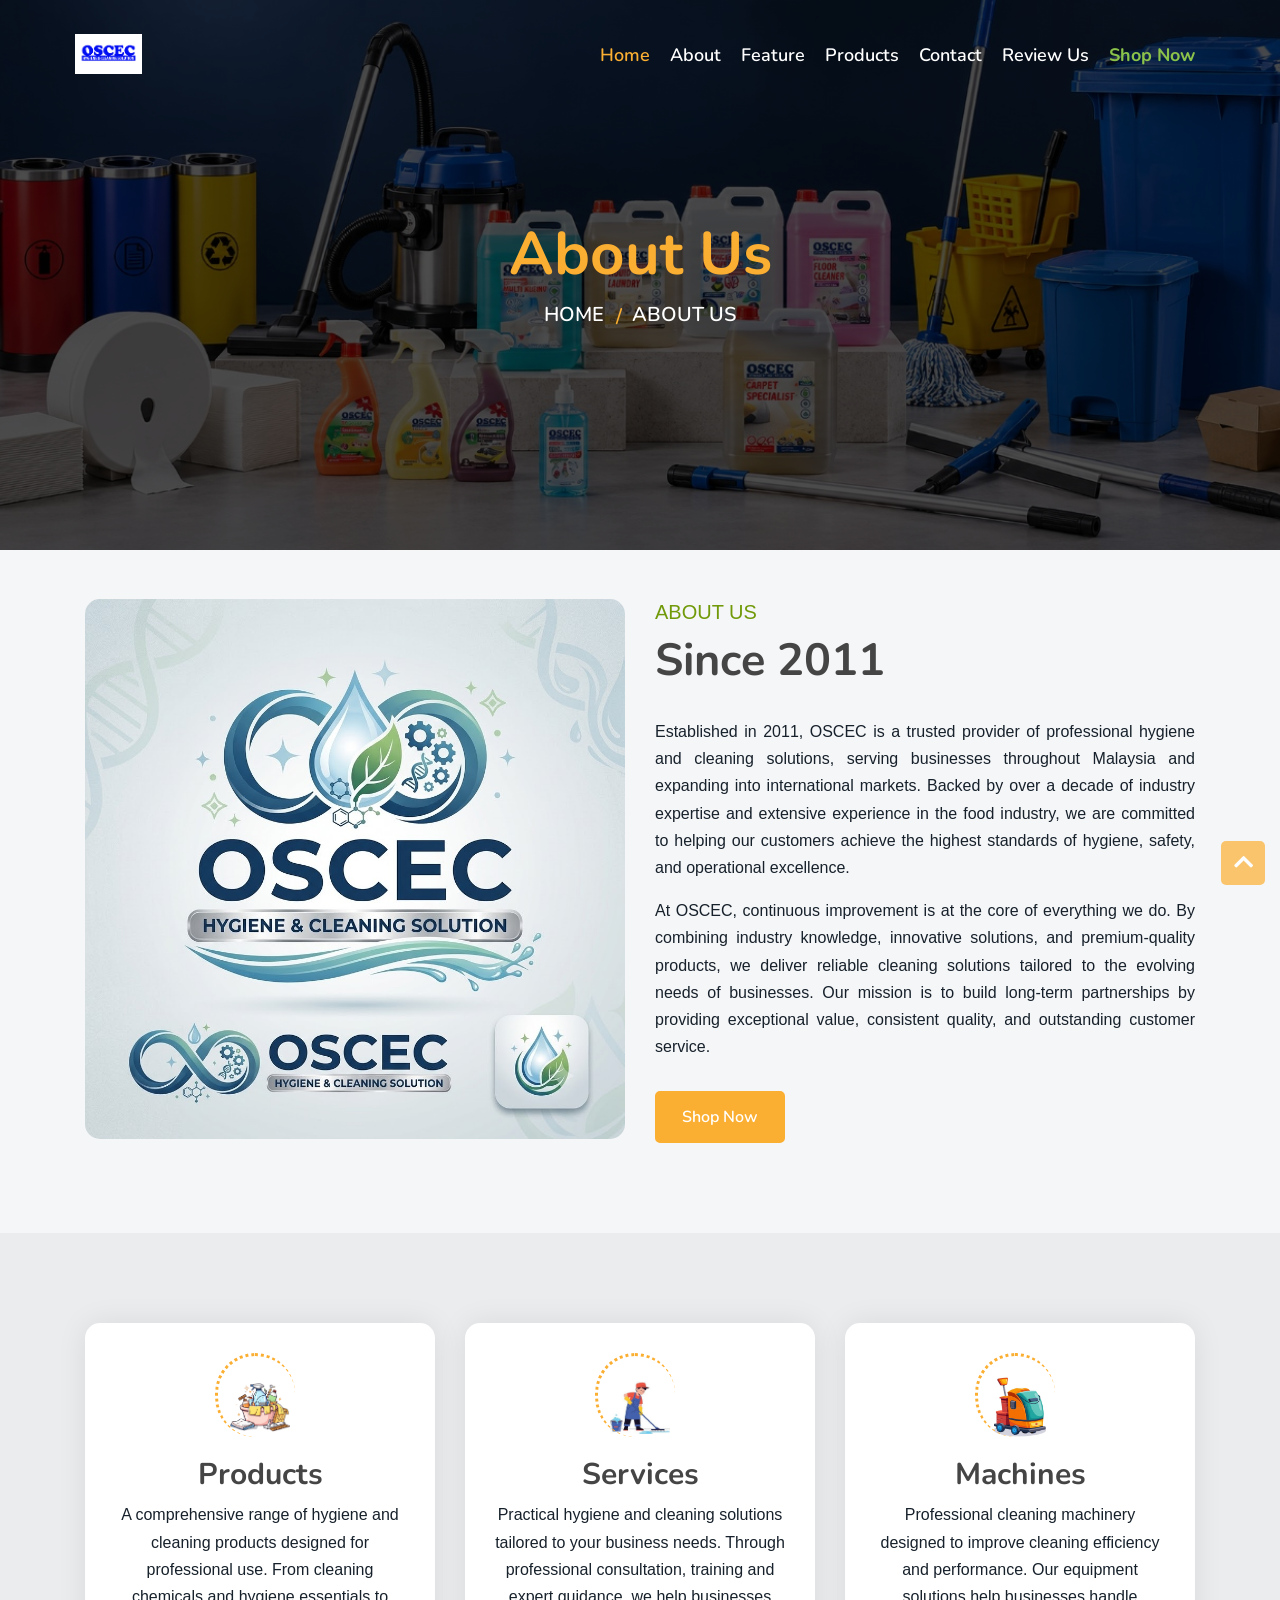
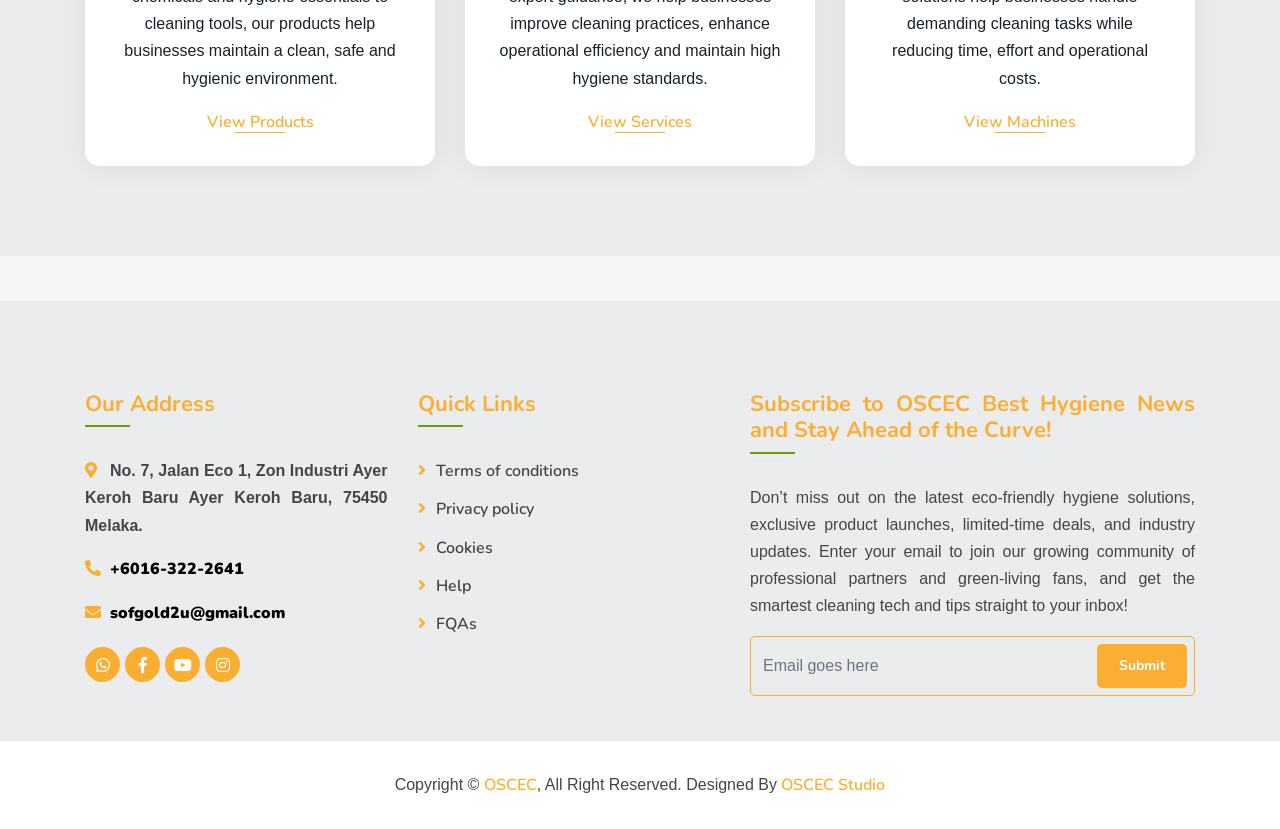
==== commit 216ff3f4: "Add files via upload Update" ====
--- a/about.html
+++ b/about.html
@@ -44,7 +44,7 @@
 					<a href="product.html" class="nav-item nav-link">Products</a>
                     <a href="#contact" class="nav-item nav-link">Contact</a>
 					<a href="https://g.page/r/CQsWRHD2MSo5EBM/review" class="nav-item nav-link">Review Us</a>
-					<a href="https://s.lazada.com.my/s.Z2Fsz3?c=y" class="nav-item nav-link" style="color: #8BC34A; font-weight: bold; transition: color 0.3s;" onmouseover="this.style.color='#FFB834'" onmouseout="this.style.color='#8BC34A'">Shop Now</a>
+					<a href="product.html" class="nav-item nav-link" style="color: #8BC34A; font-weight: bold; transition: color 0.3s;" onmouseover="this.style.color='#FFB834'" onmouseout="this.style.color='#8BC34A'">Shop Now</a>
                 </div>
             </div>
           </div>
@@ -84,7 +84,7 @@
                     <div class="col-lg-6">
                         <div class="about-content">
                             <div class="section-header">
-                                <p>About Us</p>
+                                <p>ABOUT US</p>
                                 <h2>Since 2011</h2>
                             </div>
                             <div class="about-text">
@@ -93,11 +93,8 @@
                                 </p>
                                 <p>
                                     At OSCEC, continuous improvement is at the core of everything we do. By combining industry knowledge, innovative solutions, and premium-quality products, we deliver reliable cleaning solutions tailored to the evolving needs of businesses. Our mission is to build long-term partnerships by providing exceptional value, consistent quality, and outstanding customer service.
-									<br>
-									<br>
-———— Smart Cleaning &nbsp; Total Control &nbsp; Better Future！————
                                 </p>
-                                <a class="btn custom-btn" href="https://s.lazada.com.my/s.Z2Fsz3?c=y">Shop Now</a>
+                                <a class="btn custom-btn" href="product.html">Shop Now</a>
                             </div>
                         </div>
                     </div>
@@ -130,7 +127,7 @@
 							</i>
                             <h2>Services</h2>
                             <p>
-                                Practical hygiene and cleaning solutions tailored to your business needs. Through consultation, education and professional guidance, we help you improve cleaning practices, efficiency and overall hygiene standards.
+                                Practical hygiene and cleaning solutions tailored to your business needs. Through professional consultation, training and expert guidance, we help businesses improve cleaning practices, enhance operational efficiency and maintain high hygiene standards.
 
                             </p>
                             <a href="product.html">View Services</a>
@@ -164,7 +161,7 @@
                                 <div class="footer-contact">
                                     <h2>Our Address</h2>
                                     <p class="gold-hover-address" onclick="document.getElementById('map').scrollIntoView({ behavior: 'smooth', block: 'center' });" style="cursor: pointer;">
-									<i class="fa fa-map-marker-alt"></i><b>No. 7, Jalan Eco 1, Zon Industri Ayer &nbsp;&nbsp;&nbsp;&nbsp;&nbsp; Keroh Baru Ayer Keroh Baru, 75450 &nbsp;&nbsp;&nbsp;&nbsp;&nbsp;  Melaka.</b></p>
+									<i class="fa fa-map-marker-alt"></i><b>No. 7, Jalan Eco 1, Zon Industri Ayer Keroh Baru Ayer Keroh Baru, 75450 Melaka.</b></p>
                                     <p><i class="fa fa-phone-alt"></i><a href="tel:+6016-322-2641" class="gold-hover-link"><b>+6016-322-2641</b></a></p>
                                     <p><i class="fa fa-envelope"></i><a href="mailto:sofgold2u@gmail.com" class="gold-hover-link"><span><b>sofgold2u@gmail.com</b></span></a></p>
                                     <div class="footer-social">
@@ -227,37 +224,6 @@
 
         <!-- Template Javascript -->
         <script src="js/main.js"></script>
-		
-<script>
-function validateSearch() {
-    var input = document.getElementById("searchInput");
-    var tooltip = document.getElementById("searchTooltip");
-
-    if (input.value.trim() === "") {
-        tooltip.style.display = "block";
-        input.focus();
-        return false;
-    } else {
-        tooltip.style.display = "none";
-        return true;
-    }
-}
-
-document.getElementById("searchInput").addEventListener("input", function () {
-    document.getElementById("searchTooltip").style.display = "none";
-});
-
-// ✅ 点击页面其他地方时隐藏提示
-document.addEventListener("click", function (event) {
-    var input = document.getElementById("searchInput");
-    var tooltip = document.getElementById("searchTooltip");
-
-    // 如果点击的不是输入框本身
-    if (event.target !== input) {
-        tooltip.style.display = "none";
-    }
-});
-</script>
 
 </body>
-</html>
+</html>
--- a/css/style.css
+++ b/css/style.css
@@ -212,12 +212,6 @@
 }
 
 /*******************************/
-/******* Slide Bar CSS *********/
-/*******************************/
-
-
-
-/*******************************/
 /********** Hero CSS ***********/
 /*******************************/
 .carousel {
@@ -374,7 +368,7 @@
     margin-bottom: 45px;
     padding: 150px 0 90px 0;
     text-align: center;
-    background: linear-gradient(rgba(0, 0, 0, .5), rgba(0, 0, 0, .5)), url(../img/banner2.png);
+    background: linear-gradient(rgba(0, 0, 0, .5), rgba(0, 0, 0, .5)), url(../img/banner2.jpeg);
     background-position: center;
     background-repeat: no-repeat;
     background-size: cover;
@@ -647,11 +641,6 @@
     object-fit: contain;
     display: inline-block;
 }
-
-/* ==========================================
-   全新独立追加：Product Page 专属产品网格样式
-   （完全不修改、不覆盖旧代码）
-   ========================================== */
 
 .pgrid-wrapper {
     width: 100%;
@@ -747,42 +736,36 @@
     overflow: hidden !important;
 }
 
-/* 1. 恢复整体容器的正常纵向排版，不要在父级加 flex-end */
 .pgrid-body {
     display: flex;
     flex-direction: column;
-    align-items: stretch; /* 恢复子元素正常宽度 */
-}
-
-/* 2. 确保标题（名字在左，价格在右）两端对齐 */
+    align-items: stretch;
+}
+
 .pgrid-header {
     display: flex;
-    justify-content: space-between; /* 名字靠左，价格靠右 */
+    justify-content: space-between;
     align-items: center;
     width: 100%;
     margin-bottom: 8px;
 }
 
-/* 3. 描述文本保持居左，正常排版 */
 .pgrid-desc {
     text-align: left;
     margin-bottom: 12px;
 }
 
-/* 4. 单独让按钮自己靠右下角 */
 button.pgrid-btn-add {
     display: inline-block;
-    align-self: flex-end;      /* 👈 关键：只让按钮自己靠右 */
+    align-self: flex-end;
     width: auto;
-    margin-top: auto;          /* 自动压到最底部 */
-    
-    /* 紧凑尺寸与样式 */
+    margin-top: auto; 
+ 
     padding: 5px 12px;
     font-size: 13px;
     font-weight: 600;
     border-radius: 6px;
     
-    /* 颜色与零边框 */
     background-color: #28a745;
     color: #ffffff;
     border: 0;
@@ -791,14 +774,12 @@
     transition: all 0.2s ease-in-out;
 }
 
-/* 5. 悬停亮绿效果 */
 button.pgrid-btn-add:hover {
     background-color: #32cd32;
     color: #ffffff;
     box-shadow: 0 3px 8px rgba(50, 205, 50, 0.35);
 }
 
-/* 6. 去除点击默认黑框 */
 button.pgrid-btn-add:focus,
 button.pgrid-btn-add:active {
     outline: none;
@@ -806,9 +787,8 @@
     border: 0;
 }
 
-/* 悬停效果 */
 .pgrid-card-link:hover .pgrid-card {
-    border-color: #25d366 !important;
+    border-color: #87CEEB !important;
     box-shadow: 0 6px 16px rgba(37, 211, 102, 0.2) !important;
 }
 
@@ -820,7 +800,6 @@
     background-color: #1ebd56 !important;
 }
 
-/* 屏幕自适应断点 */
 @media (max-width: 1400px) {
     .pgrid-container {
         grid-template-columns: repeat(4, minmax(0, 1fr)) !important;
@@ -845,7 +824,10 @@
     }
 }
 
-/* 弹窗背景遮罩 */
+/*********************************/
+/******** Product Modal CSS *******/
+/*********************************/
+
 .custom-modal-overlay {
     position: fixed;
     top: 0;
@@ -857,31 +839,34 @@
     justify-content: center;
     align-items: center;
     z-index: 9999;
-    
-    /* 默认隐藏，配合 transition 实现 Smooth 效果 */
+
     opacity: 0;
     visibility: hidden;
     transition: opacity 0.3s ease, visibility 0.3s ease;
 }
 
-/* 弹窗主体（屏幕 70% 宽） */
+
 .custom-modal-box {
+    position: relative; /* 新增：让关闭按钮定位在详情框内 */
+
     width: 70%;
     max-width: 900px;
+    max-height: 75vh;
+
     background: #fff;
     padding: 30px;
     border-radius: 12px;
     border: 2px solid #e0e0e0;
     box-shadow: 0 10px 30px rgba(0, 0, 0, 0.2);
-    
-    /* 缩放平滑动画 */
+
     transform: scale(0.8);
     transition: transform 0.3s ease;
-	max-height: 75vh;
-    overflow-y: auto;
-}
-
-/* 激活状态（显示弹窗） */
+
+    /* 保留原本的滚动设计 */
+    overflow: hidden;
+}
+
+
 .custom-modal-overlay.active {
     opacity: 1;
     visibility: visible;
@@ -891,28 +876,86 @@
     transform: scale(1);
 }
 
-/* 弹窗内容布局 */
+
+/* =========================================
+   MODAL CONTENT
+   ========================================= */
+
 .modal-content-wrapper {
     display: flex;
     gap: 20px;
     align-items: center;
-}
+    max-height: calc(75vh - 60px);
+}
+
+
+/* =========================================
+   MODAL IMAGE
+   ========================================= */
 
 .modal-img-container {
     flex: 1;
+    min-width: 0;
+
+    display: flex;
+    align-items: center;
+    justify-content: center;
+
     text-align: center;
+    overflow: hidden;
 }
 
 .modal-img-container img {
+    display: block;
+
     max-width: 100%;
     max-height: 350px;
+
+    width: auto;
+    height: auto;
+
     border-radius: 8px;
-    object-fit: cover;
-}
+    object-fit: contain;
+}
+
+
+/* =========================================
+   MODAL INFORMATION
+   ========================================= */
 
 .modal-info-container {
     flex: 1.5;
-}
+    min-width: 0;
+	max-height: calc(75vh - 60px);
+    overflow-y: auto;
+    overflow-x: hidden;
+    padding-right: 10px;
+}
+
+
+/* Custom Scrollbar */
+
+.modal-info-container::-webkit-scrollbar {
+    width: 6px;
+}
+
+.modal-info-container::-webkit-scrollbar-track {
+    background: transparent;
+}
+
+.modal-info-container::-webkit-scrollbar-thumb {
+    background: rgba(117, 204, 250, 0.55);
+    border-radius: 10px;
+}
+
+.modal-info-container::-webkit-scrollbar-thumb:hover {
+    background: rgba(117, 204, 250, 0.85);
+}
+
+
+/* =========================================
+   MODAL TEXT
+   ========================================= */
 
 .modal-info-container h3 {
     margin-top: 0;
@@ -928,18 +971,142 @@
 .modal-info-container p {
     color: #666;
     line-height: 1.6;
-}
-
-/* 响应式调整：手机端占 90% 并垂直排列 */
+    margin-bottom: 0;
+
+    /*
+       Keep the line breaks from products.js
+    */
+    white-space: pre-line;
+}
+
+
+/* =========================================
+   MOBILE
+   ========================================= */
+
 @media (max-width: 768px) {
+
     .custom-modal-box {
         width: 90%;
+        max-width: 520px;
+        max-height: 88vh;
         padding: 20px;
-    }
+
+        overflow: hidden;
+    }
+
     .modal-content-wrapper {
         flex-direction: column;
-    }
-}
+        gap: 10px;
+		align-items: stretch;
+        max-height: calc(88vh - 40px);
+    }
+
+
+    /* Mobile Image */
+
+    .modal-img-container {
+        flex: 0 0 auto;
+        width: 100%;
+
+        min-height: 0;
+        padding: 5px 0 10px;
+    }
+
+    .modal-img-container img {
+        max-width: 75%;
+        max-height: 30vh;
+
+        width: auto;
+        height: auto;
+    }
+
+
+    /* Mobile Information */
+
+    .modal-info-container {
+        flex: 1;
+        width: 100%;
+
+        min-height: 0;
+        max-height: 48vh;
+
+        padding-right: 8px;
+        overflow-y: auto;
+        overflow-x: hidden;
+    }
+
+    .modal-info-container h3 {
+        font-size: 20px;
+    }
+
+    .modal-info-container h4 {
+        font-size: 18px;
+    }
+
+    .modal-info-container p {
+        font-size: 14px;
+        line-height: 1.6;
+    }
+}
+
+
+/* =========================================
+   PRODUCT MODAL CLOSE BUTTON
+   ========================================= */
+
+.custom-modal-close {
+    position: absolute;
+    top: 10px;
+    right: 10px;
+    z-index: 20;
+
+    width: 36px;
+    height: 36px;
+    padding: 0;
+
+    display: flex;
+    align-items: center;
+    justify-content: center;
+
+    border: none;
+    border-radius: 50%;
+    background: #f2f2f2;
+    color: #333;
+
+    font-size: 28px;
+    line-height: 1;
+    cursor: pointer;
+
+    transition: background 0.2s ease, color 0.2s ease;
+}
+
+.custom-modal-close:hover {
+    background: #8BC34A;
+    color: #fff;
+}
+
+.custom-modal-close:focus-visible {
+    outline: 2px solid #8BC34A;
+    outline-offset: 2px;
+}
+
+/* Mobile adjustment */
+@media (max-width: 768px) {
+    .custom-modal-close {
+        top: 8px;
+        right: 8px;
+        width: 34px;
+        height: 34px;
+        font-size: 26px;
+    }
+
+    /* Reserve space so the close button does not cover the title */
+    .modal-info-container {
+        padding-top: 8px;
+    }
+}
+
 
 /*******************************/
 /********** About CSS **********/
@@ -965,88 +1132,13 @@
     border-radius: 15px;
 }
 
-.about .btn-play {
-    position: absolute;
-    z-index: 1;
-    top: 50%;
-    left: 50%;
-    transform: translateX(-50%) translateY(-50%);
-    box-sizing: content-box;
-    display: block;
-    width: 32px;
-    height: 44px;
-    border-radius: 50%;
-    border: none;
-    outline: none;
-    padding: 18px 20px 18px 28px;
-}
-
-.about .btn-play:before {
-    content: "";
-    position: absolute;
-    z-index: 0;
-    left: 50%;
-    top: 50%;
-    transform: translateX(-50%) translateY(-50%);
-    display: block;
-    width: 100px;
-    height: 100px;
-    background: #fbaf32;
-    border-radius: 50%;
-    animation: pulse-border 1500ms ease-out infinite;
-}
-
-.about .btn-play:after {
-    content: "";
-    position: absolute;
-    z-index: 1;
-    left: 50%;
-    top: 50%;
-    transform: translateX(-50%) translateY(-50%);
-    display: block;
-    width: 100px;
-    height: 100px;
-    background: #fbaf32;
-    border-radius: 50%;
-    transition: all 200ms;
-}
-
-.about .btn-play img {
-    position: relative;
-    z-index: 3;
-    max-width: 100%;
-    width: auto;
-    height: auto;
-}
-
-.about .btn-play span {
-    display: block;
-    position: relative;
-    z-index: 3;
-    width: 0;
-    height: 0;
-    border-left: 32px solid #ffffff;
-    border-top: 22px solid transparent;
-    border-bottom: 22px solid transparent;
-}
-
-@keyframes pulse-border {
-  0% {
-    transform: translateX(-50%) translateY(-50%) translateZ(0) scale(1);
-    opacity: 1;
-  }
-  100% {
-    transform: translateX(-50%) translateY(-50%) translateZ(0) scale(1.5);
-    opacity: 0;
-  }
-}
-
 .about .about-content {
     position: relative;
 }
 
 .about .about-text p {
     font-size: 16px;
+	text-align: justify;
 }
 
 .about .about-text a.btn {
@@ -1108,6 +1200,14 @@
     padding: 45px 0 0 0;
 }
 
+.feature > .container > .row {
+    align-items: center;
+}
+
+.feature > .container > .row > .col-lg-7 {
+    padding-top: 150px;
+}
+
 .feature .section-header {
     margin-bottom: 30px;
 }
@@ -1153,6 +1253,7 @@
 
 .feature .feature-item {
     width: 100%;
+	height: 100%;
     margin-bottom: 45px;
 }
 
@@ -1205,7 +1306,7 @@
 
 .menu .menu-tab .nav.nav-pills .nav-link {
     color: #ffffff;
-    background: #fbaf32;
+    background: #00B4D6;
     border-radius: 5px;
     margin: 0 5px;
 }
@@ -1213,7 +1314,7 @@
 .menu .menu-tab .nav.nav-pills .nav-link:hover,
 .menu .menu-tab .nav.nav-pills .nav-link.active {
     color: #ffffff;
-    background: #719a0a;
+    background: #FCCB6A;
 }
 
 .menu .menu-tab .tab-content {
@@ -1287,7 +1388,6 @@
     display: block;
 }
 
-/* Modal overlay */
 .product-modal {
   display: none;
   position: fixed;
@@ -1297,7 +1397,6 @@
   width: 100%;
   height: 100%;
   background-color: rgba(0, 0, 0, 0.7);
-  /* 使用 Flex 让弹窗上下左右完美居中 */
   align-items: center;
   justify-content: center;
 }
@@ -1308,12 +1407,10 @@
   padding: 30px;
   border-radius: 8px;
   width: 90%;
-  max-width: 800px; /* 根据需要可调整最大宽度 */
+  max-width: 800px; 
   position: relative;
   animation: fadeIn 0.3s ease-in-out;
-  text-align: left; /* 建议文字左对齐，排版更美观 */
-
-  /* 核心：限制最大高度并允许内部垂直滚动 */
+  text-align: left;
   max-height: 85vh;
   overflow-y: auto;
   box-sizing: border-box;
@@ -1345,300 +1442,6 @@
   from {opacity: 0;}
   to {opacity: 1;}
 }
-
-
-/*******************************/
-/*********** Team CSS **********/
-/*******************************/
-
-.team-page-header {
-    position: relative;
-    margin-bottom: 45px;
-    padding: 100px 0 90px 0;
-    text-align: center;
-    background: linear-gradient(rgba(0, 0, 0, .5), rgba(0, 0, 0, .5)), url(../img/banner2.png);
-    background-position: center;
-    background-repeat: no-repeat;
-    background-size: cover; 
-    height: auto；
-}
-
-.team-page-header h2 {
-    position: relative;
-    color: #fbaf32;
-    font-size: 80px;
-    font-weight: 700;
-    margin-bottom: 20px; 
-}
-
-.team-footer {
-    background-color: #f8f9fa;
-    padding: 30px 0;
-    text-align: center;
-}
-
-.team-footer .footer-contact,
-.team-footer .footer-link {
-    margin-bottom: 20px;
-}
-
-.team-footer .footer-social {
-    margin-top: 20px;
-}
-
-
-.team {
-	display: flex;
-	flex-wrap: wrap;
-    padding: 60px 0;
-	max-width: 100%;
-}
-
-.team .team-item {
-    background: #ffffff;
-    border-radius: 10px;
-    margin-bottom: 30px;
-    display: flex;
-    align-items: center;
-    padding: 15px;
-    box-shadow: 0px 5px 15px rgba(0, 0, 0, 0.1);
-}
-
-.team .team-img {
-    flex: 0 0 40%;
-    margin-left: 10px;
-}
-
-
-.team .team-img1 {
-    flex: 0 0 40%;
-}
-
-
-.team .team-img1 img {
-    max-width: 100%;
-    height: auto;
-    border-radius: 10px;
-    box-shadow: 0px 5px 15px rgba(0, 0, 0, 0.1);
-	display: block;
-}
-
-.team .team-img img {
-    max-width: 100%;
-    height: auto;
-    border-radius: 10px;
-    box-shadow: 0px 5px 15px rgba(0, 0, 0, 0.1);
-	display: block;
-}
-
-.team .team-text {
-    flex: 0 0 60%;
-    padding-left: 20px;
-}
-
-.team .team-text h2 {
-    font-size: 35px; 
-    font-weight: 700;
-    margin-bottom: 15px; 
-}
-
-.team .team-text p {
-    font-size: 20px; 
-    line-height: 1.8;
-    color: #666;
-}
-
-
-
-/*******************************/
-/******* Testimonial CSS *******/
-/*******************************/
-.testimonial {
-    position: relative;
-    width: 100%;
-    padding: 90px 0;
-    margin: 45px 0;
-    background: rgba(0, 0, 0, .04);
-}
-
-.testimonial .testimonials-carousel {
-    position: relative;
-    width: calc(100% + 30px);
-    margin: 0 -15px;
-}
-
-.testimonial .testimonial-item {
-    position: relative;
-    margin: 15px;
-    padding: 30px;
-    display: flex;
-    align-items: center;
-    justify-content: center;
-    flex-direction: column;
-    background: #ffffff;
-    border-radius: 15px;
-    box-shadow: 0 0 15px rgba(0, 0, 0, .08);
-    transition: .3s;
-    overflow: hidden;
-}
-
-.testimonial .testimonial-item:hover {
-    box-shadow: none;
-}
-
-.testimonial .testimonial-img {
-    position: relative;
-    width: 100px;
-    border-radius: 100px;
-    margin-bottom: 20px;
-    overflow: hidden;
-}
-
-.testimonial .testimonial-img img {
-    width: 100%;
-    border-radius: 100px;
-}
-
-.testimonial .testimonial-item p {
-    text-align: center;
-    margin-bottom: 10px;
-}
-
-.testimonial .testimonial-item h2 {
-    position: relative;
-    font-size: 18px;
-    font-weight: 700;
-    margin-bottom: 2px;
-}
-
-.testimonial .testimonial-item h3 {
-    color: #999999;
-    font-size: 16px;
-    font-weight: 600;
-    margin: 0;
-}
-
-.testimonial .owl-dots {
-    margin-top: 10px;
-    text-align: center;
-}
-
-.testimonial .owl-dot {
-    display: inline-block;
-    margin: 0 5px;
-    width: 12px;
-    height: 12px;
-    border-radius: 50%;
-    background: #fbaf32;
-}
-
-.testimonial .owl-dot.active {
-    background: #719a0a;
-}
-
-
-/*******************************/
-/*********** Blog CSS **********/
-/*******************************/
-.blog {
-    position: relative;
-    width: 100%;
-    padding: 45px 0 0 0;
-}
-
-.blog .blog-item {
-    position: relative;
-}
-
-.blog .blog-img {
-    position: relative;
-    width: 100%;
-    border-radius: 15px;
-    overflow: hidden;
-    z-index: 1;
-}
-
-.blog .blog-img img {
-    width: 100%;
-}
-
-.blog .blog-content {
-    position: relative;
-    width: calc(100% - 60px);
-    top: -60px;
-    left: 30px;
-    padding: 25px 30px 30px 30px;
-    background: #ffffff;
-    box-shadow: 0 0 30px rgba(0, 0, 0, .08);
-    border-radius: 15px;
-    z-index: 2;
-}
-
-.blog .blog-content h2.blog-title {
-    font-size: 22px;
-    font-weight: 700;
-}
-
-.blog .blog-meta {
-    position: relative;
-    display: flex;
-    flex-wrap: wrap;
-    margin-bottom: 15px;
-}
-
-.blog .blog-meta p {
-    margin: 0 10px 0 0;
-    font-size: 14px;
-    color: #999999;
-}
-
-.blog .blog-meta i {
-    color: #fbaf32;
-    margin-right: 5px;
-}
-
-.blog .blog-meta p:last-child {
-    margin: 0;
-}
-
-.blog .blog-text {
-    position: relative;
-}
-
-.blog .blog-text p {
-    margin-bottom: 10px;
-}
-
-.blog .blog-item a.btn {
-    margin-top: 10px;
-    padding: 5px 15px;
-}
-
-.blog .pagination .page-link {
-    color: #fbaf32;
-    border-radius: 5px;
-    border-color: #fbaf32;
-    margin: 0 2px;
-}
-
-.blog .pagination .page-link:hover,
-.blog .pagination .page-item.active .page-link {
-    color: #ffffff;
-    background: #fbaf32;
-}
-
-.blog .pagination .disabled .page-link {
-    color: #999999;
-}
-
-@media(max-width: 575.98px){
-    .blog .blog-meta p {
-        flex: 50%;
-        font-size: 13px;
-        margin: 0 0 5px 0;
-    }
-}
-
 
 /*******************************/
 /******* Single Post CSS *******/
@@ -2058,6 +1861,7 @@
     position: relative;
     margin-bottom: 45px;
     color: #454545;
+	text-align: justify;
 }
 
 .footer .footer-contact h2,
@@ -2249,7 +2053,7 @@
 .navbar-fixed .sticky-only-btn,
 .fixed-top .sticky-only-btn {
     display: inline-block;
-    color: #8BC34A !important; /*Make Shop Now become Green*/
+    color: #8BC34A !important;
     font-weight: bold;
     transition: color 0.3s ease;
 }
@@ -2258,37 +2062,7 @@
 .nav-sticky .sticky-only-btn:hover,
 .navbar-fixed .sticky-only-btn:hover,
 .fixed-top .sticky-only-btn:hover {
-    color: #FFB834 !important; /*Make Shop Now become Gold when click it*/
-}
-
-/* 让 Product 和 Quantity 并排居中 */
-.enquiry-form-row {
-    display: flex;
-    gap: 15px; /* 两者之间的间距 */
-    align-items: flex-start;
-    width: 100%;
-}
-
-/* Product 动态撑满剩余空间 */
-.enquiry-col-product {
-    flex: 1;
-}
-
-/* Quantity 固定合适宽度 (例如 110px) */
-.enquiry-col-quantity {
-    width: 110px;
-    flex-shrink: 0;
-}
-
-/* 📱 移动端自适应：在小屏幕手机上自动变回上下两排，避免太挤 */
-@media (max-width: 480px) {
-    .enquiry-form-row {
-        flex-direction: column;
-        gap: 0;
-    }
-    .enquiry-col-quantity {
-        width: 100%;
-    }
+    color: #FFB834 !important;
 }
 
 /* =========================================
@@ -2310,13 +2084,14 @@
     top: 50%;
     transform: translateY(-50%);
     z-index: 2;
-    color: #ffffff;
+    color: #75CCFA;
     font-size: 15px;
     cursor: pointer;
     transition: color 0.3s ease, transform 0.3s ease;
 }
 
 .premium-search input {
+    box-sizing: border-box;
     width: 42px;
     height: 42px;
     padding: 0 15px 0 42px;
@@ -2345,16 +2120,16 @@
 }
 
 .premium-search:hover .premium-search-icon {
-    color: #ffffff;
-    transform: translateY(-50%) scale(1.05);
+    color: #75CCFA;
+    transform: translateY(-50%) scale(1.08);
 }
 
 .premium-search input:focus {
-    border-color: #8BC34A;
-    box-shadow: 0 4px 18px rgba(139, 195, 74, 0.12);
-}
-
-/* Keep Search Bar Open While Typing */
+    border-color: #75CCFA;
+    box-shadow:
+        0 0 8px rgba(117, 204, 250, 0.60),
+        0 0 20px rgba(117, 204, 250, 0.35);
+}
 
 .premium-search:focus-within {
     width: 280px;
@@ -2363,13 +2138,14 @@
 .premium-search:focus-within input {
     width: 280px;
     opacity: 1;
-    border-color: #e5e5e5;
+    border-color: #75CCFA;
 }
 
 .premium-search:focus-within .premium-search-icon {
-    color: #ffffff;
-    transform: translateY(-50%) scale(1.05);
-}
+    color: #75CCFA;
+    transform: translateY(-50%) scale(1.08);
+}
+
 /* Mobile */
 
 @media (max-width: 991.98px) {
@@ -2390,4 +2166,1068 @@
         width: 100%;
     }
 
+}
+
+/* =========================================
+   PRODUCT ENQUIRY CTA
+   ========================================= */
+
+.product-enquiry-cta {
+    display: flex;
+    justify-content: center;
+    margin: 35px auto 10px;
+    width: 100%;
+}
+
+.product-enquiry-link {
+    position: relative;
+    display: flex;
+    flex-direction: column;
+    align-items: center;
+    justify-content: center;
+    gap: 6px;
+    min-width: 500px;
+    padding: 18px 28px;
+    border: 1px solid rgba(117, 204, 250, 0.45);
+    border-radius: 8px;
+    background: #fff;
+    color: #333;
+    text-decoration: none !important;
+    overflow: hidden;
+    transition:
+        border-color 0.3s ease,
+        box-shadow 0.3s ease,
+        transform 0.3s ease,
+        background 0.3s ease;
+}
+
+/* Mouse Glow */
+.product-enquiry-link::before {
+    content: "";
+    position: absolute;
+    width: 180px;
+    height: 180px;
+    left: var(--mouse-x, 50%);
+    top: var(--mouse-y, 50%);
+    transform: translate(-50%, -50%);
+    background: radial-gradient(
+        circle,
+        rgba(117, 204, 250, 0.20) 0%,
+        rgba(117, 204, 250, 0.08) 35%,
+        transparent 70%
+    );
+    pointer-events: none;
+    opacity: 0;
+    transition: opacity 0.3s ease;
+}
+
+.product-enquiry-link:hover {
+    border-color: #75CCFA;
+    box-shadow:
+        0 0 10px rgba(117, 204, 250, 0.35),
+        0 0 25px rgba(117, 204, 250, 0.18);
+    transform: translateY(-2px);
+    background: #fcfeff;
+}
+
+.product-enquiry-link:hover::before {
+    opacity: 1;
+}
+
+.product-enquiry-question,
+.product-enquiry-action {
+    position: relative;
+    z-index: 1;
+}
+
+.product-enquiry-question {
+    color: #555;
+    font-size: 14px;
+}
+
+.product-enquiry-action {
+    color: #168ac0;
+    font-size: 14px;
+    font-weight: 700;
+}
+
+.product-enquiry-action i {
+    margin-left: 5px;
+    font-size: 12px;
+    transition: transform 0.3s ease;
+}
+
+.product-enquiry-link:hover .product-enquiry-action i {
+    transform: translateX(4px);
+}
+
+/* Mobile */
+
+@media (max-width: 575.98px) {
+
+    .product-enquiry-cta {
+        margin: 30px auto 5px;
+        padding: 0 10px;
+    }
+
+	.product-enquiry-link {
+		flex-direction: column;
+		gap: 6px;
+		width: 100%;
+		min-width: 0;
+		padding: 15px 18px;
+		text-align: center;
+	}
+
+    .product-enquiry-question,
+    .product-enquiry-action {
+        font-size: 13px;
+    }
+}
+
+
+/* =========================================
+   PRODUCT PAGINATION
+   ========================================= */
+
+.pagination-top {
+    display: flex;
+    justify-content: flex-end;
+    align-items: center;
+    margin: 0 0 20px;
+}
+
+.pagination-bottom {
+    display: flex;
+    justify-content: center;
+    align-items: center;
+    margin: 30px 0 20px;
+}
+
+.product-pagination {
+    display: flex;
+    align-items: center;
+    justify-content: center;
+    flex-wrap: wrap;
+    gap: 8px;
+}
+
+.product-pagination button {
+    min-width: 38px;
+    height: 38px;
+    padding: 0 12px;
+    border: 1px solid #dedede;
+    border-radius: 6px;
+    background: #fff;
+    color: #333;
+    font-size: 14px;
+    cursor: pointer;
+    transition: background 0.25s ease,
+                color 0.25s ease,
+                border-color 0.25s ease,
+                box-shadow 0.25s ease;
+}
+
+.product-pagination button:hover:not(:disabled) {
+    border-color: #75CCFA;
+    color: #168ac0;
+    box-shadow: 0 0 10px rgba(117, 204, 250, 0.35);
+}
+
+.product-pagination button.active {
+    border-color: #75CCFA;
+    background: #75CCFA;
+    color: #fff;
+    font-weight: 700;
+}
+
+.product-pagination button:disabled {
+    opacity: 0.4;
+    cursor: not-allowed;
+}
+
+.pagination-info {
+    margin-right: 12px;
+    color: #666;
+    font-size: 13px;
+}
+
+/* Mobile */
+
+@media (max-width: 575.98px) {
+    .pagination-top {
+        justify-content: center;
+    }
+
+    .product-pagination {
+        gap: 5px;
+    }
+
+    .product-pagination button {
+        min-width: 34px;
+        height: 36px;
+        padding: 0 9px;
+        font-size: 13px;
+    }
+
+    .pagination-info {
+        width: 100%;
+        margin: 0 0 8px;
+        text-align: center;
+    }
+
+    .pagination-bottom {
+        margin-top: 24px;
+    }
+}
+
+/*******************************/
+/*********** FAQ CSS ***********/
+/*******************************/
+body {
+    font-family: "Segoe UI", Arial, sans-serif;
+    background-color: #f5f6f8;
+    color: #17212b;
+    line-height: 1.7;
+    margin: 0;
+    padding: 0;
+    -webkit-font-smoothing: antialiased;
+    text-rendering: optimizeLegibility;
+}
+
+.terms-section,
+.faq-section {
+    box-sizing: border-box;
+    width: calc(100% - 40px);
+    max-width: 900px;
+    margin: 60px auto;
+    padding: 48px 40px;
+    background-color: #ffffff;
+    border: 1px solid #e9edf2;
+    border-radius: 16px;
+    box-shadow: 0 8px 30px rgba(23, 33, 43, 0.045);
+}
+
+.terms-section *,
+.faq-section * {
+    box-sizing: border-box;
+}
+
+.terms-header {
+    margin-bottom: 36px;
+    text-align: center;
+}
+
+.terms-header h2 {
+    margin: 0;
+    color: #17212b;
+    font-size: 32px;
+    font-weight: 700;
+    line-height: 1.3;
+    letter-spacing: -0.5px;
+}
+
+.terms-header p {
+    margin: 12px 0 0;
+    color: #6b7280;
+    font-size: 15px;
+}
+
+.terms-section .section-title {
+    margin: 34px 0 16px;
+    padding-bottom: 10px;
+    color: #17212b;
+    font-size: 21px;
+    font-weight: 650;
+    line-height: 1.4;
+    border-bottom: 1px solid #e9edf2;
+}
+
+.terms-section .section-title:first-child {
+    margin-top: 0;
+}
+
+.terms-section .content {
+    margin: 16px 0;
+    padding: 24px 26px;
+    background-color: #ffffff;
+    border: 1px solid #e5e7eb;
+    border-radius: 10px;
+    transition:
+        background-color 0.25s ease,
+        border-color 0.25s ease,
+        box-shadow 0.25s ease,
+        transform 0.25s ease;
+}
+
+.terms-section .content:hover {
+    background-color: #f0f8ff;
+    border-color: #9acdf5;
+    box-shadow:
+        0 0 0 1px rgba(100, 181, 246, 0.18),
+        0 5px 20px rgba(76, 161, 235, 0.22);
+}
+
+.terms-section .content p {
+    margin: 0 0 14px;
+    color: #4b5563;
+    font-size: 15px;
+    line-height: 1.8;
+}
+
+.terms-section .content p:last-child {
+    margin-bottom: 0;
+}
+
+.terms-section .content ul {
+    margin: 12px 0 0;
+    padding-left: 22px;
+}
+
+.terms-section .content li {
+    margin-bottom: 9px;
+    padding-left: 4px;
+    color: #4b5563;
+    font-size: 15px;
+    line-height: 1.75;
+}
+
+.terms-section .content li:last-child {
+    margin-bottom: 0;
+}
+
+.terms-section .content strong {
+    color: #263746;
+    font-weight: 650;
+}
+
+.terms-section .content a {
+    color: #286da8;
+    text-decoration: none;
+    overflow-wrap: anywhere;
+    transition: color 0.2s ease;
+}
+
+.terms-section .content a:hover {
+    color: #174b78;
+    text-decoration: underline;
+}
+
+.faq-section .faq-header {
+    margin-bottom: 32px;
+    text-align: center;
+}
+
+.faq-section .faq-header h2 {
+    margin: 0;
+    color: #17212b;
+    font-size: 32px;
+    font-weight: 700;
+    line-height: 1.3;
+    letter-spacing: -0.5px;
+}
+
+.faq-section .faq-header p {
+    margin: 12px 0 0;
+    color: #6b7280;
+    font-size: 15px;
+    line-height: 1.7;
+}
+
+.faq-section .faq-content {
+    margin-top: 14px;
+    padding: 0;
+    overflow: hidden;
+    background-color: #ffffff;
+    border: 1px solid #e5e7eb;
+    border-radius: 10px;
+    box-shadow: 0 1px 3px rgba(23, 33, 43, 0.025);
+    transition:
+        background-color 0.25s ease,
+        border-color 0.25s ease,
+        box-shadow 0.25s ease;
+}
+
+.faq-section .faq-content:hover {
+    background-color: #ffffff;
+    border-color: #9acdf5;
+    box-shadow:
+        0 0 0 1px rgba(100, 181, 246, 0.18),
+        0 5px 20px rgba(76, 161, 235, 0.25);
+}
+
+.faq-section .faq-content:focus-within {
+    border-color: #9acdf5;
+    box-shadow:
+        0 0 0 1px rgba(100, 181, 246, 0.18),
+        0 5px 20px rgba(76, 161, 235, 0.20);
+}
+
+.faq-section .faq-question {
+    position: relative;
+    display: block;
+    margin: 0;
+    padding: 22px 52px 22px 24px;
+    color: #17212b;
+    background-color: #ffffff;
+    border: none;
+    border-radius: 0;
+    font-size: 17px;
+    font-weight: 600;
+    line-height: 1.6;
+    cursor: pointer;
+    transition:
+        background-color 0.25s ease,
+        color 0.25s ease;
+}
+
+.faq-section .faq-question:hover {
+    color: #245d8d;
+    background-color: #f0f8ff;
+}
+
+.faq-section a.faq-question {
+    display: block;
+    text-decoration: none;
+}
+
+.faq-section .faq-question:focus-visible {
+    outline: 2px solid #78baf0;
+    outline-offset: -3px;
+}
+
+.faq-section .faq-answer {
+    padding: 0 24px 24px;
+    color: #4b5563;
+    background-color: #ffffff;
+    font-size: 15px;
+    line-height: 1.8;
+    overflow-wrap: anywhere;
+}
+
+.faq-section .faq-answer p {
+    margin: 0 0 14px;
+    color: #4b5563;
+    font-size: 15px;
+    line-height: 1.8;
+}
+
+.faq-section .faq-answer p:last-child {
+    margin-bottom: 0;
+}
+
+.faq-section .faq-answer ul,
+.faq-section .faq-answer ol {
+    margin: 12px 0;
+    padding-left: 24px;
+}
+
+.faq-section .faq-answer li {
+    margin-bottom: 8px;
+    color: #4b5563;
+    line-height: 1.75;
+}
+
+.faq-section .faq-answer li:last-child {
+    margin-bottom: 0;
+}
+
+.faq-section .faq-answer strong {
+    color: #263746;
+    font-weight: 650;
+}
+
+.faq-section .faq-answer a {
+    color: #286da8;
+    text-decoration: none;
+    overflow-wrap: anywhere;
+    transition: color 0.2s ease;
+}
+
+.faq-section .faq-answer a:hover {
+    color: #174b78;
+    text-decoration: underline;
+}
+
+.faq-section .faq-content + .faq-content {
+    margin-top: 14px;
+}
+
+.terms-section .footer,
+.faq-section .footer {
+    margin-top: 36px;
+    padding-top: 20px;
+    color: #7b8490;
+    border-top: 1px solid #e9edf2;
+    font-size: 13px;
+    line-height: 1.7;
+    text-align: center;
+}
+
+@media (max-width: 768px) {
+    .terms-section,
+    .faq-section {
+        width: calc(100% - 28px);
+        margin: 32px auto;
+        padding: 32px 24px;
+        border-radius: 14px;
+    }
+
+    .terms-header h2,
+    .faq-section .faq-header h2 {
+        font-size: 28px;
+    }
+
+    .terms-section .section-title {
+        margin-top: 28px;
+        font-size: 19px;
+    }
+
+    .terms-section .content {
+        padding: 20px;
+    }
+
+    .faq-section .faq-question {
+        padding: 19px 46px 19px 20px;
+        font-size: 16px;
+    }
+
+    .faq-section .faq-answer {
+        padding: 0 20px 20px;
+    }
+}
+
+@media (max-width: 480px) {
+    body {
+        font-size: 14px;
+    }
+
+    .terms-section,
+    .faq-section {
+        width: calc(100% - 20px);
+        margin: 20px auto;
+        padding: 24px 16px;
+        border-radius: 12px;
+    }
+
+    .terms-header {
+        margin-bottom: 26px;
+    }
+
+    .terms-header h2,
+    .faq-section .faq-header h2 {
+        font-size: 24px;
+        letter-spacing: -0.3px;
+    }
+
+    .terms-header p,
+    .faq-section .faq-header p {
+        font-size: 14px;
+    }
+
+    .terms-section .section-title {
+        margin-top: 24px;
+        padding-bottom: 8px;
+        font-size: 18px;
+    }
+
+    .terms-section .content {
+        margin: 12px 0;
+        padding: 16px;
+        border-radius: 9px;
+    }
+
+    .terms-section .content p,
+    .terms-section .content li {
+        font-size: 14px;
+    }
+
+    .faq-section .faq-header {
+        margin-bottom: 24px;
+    }
+
+    .faq-section .faq-content {
+        margin-top: 12px;
+        border-radius: 9px;
+    }
+
+    .faq-section .faq-question {
+        padding: 17px 42px 17px 16px;
+        font-size: 15px;
+        line-height: 1.65;
+    }
+
+    .faq-section .faq-answer {
+        padding: 0 16px 18px;
+        font-size: 14px;
+    }
+
+    .faq-section .faq-answer p,
+    .faq-section .faq-answer li {
+        font-size: 14px;
+    }
+
+    .terms-section .footer,
+    .faq-section .footer {
+        margin-top: 26px;
+        padding-top: 16px;
+        font-size: 12px;
+    }
+}
+
+@media (prefers-reduced-motion: reduce) {
+    .terms-section .content,
+    .faq-section .faq-content,
+    .faq-section .faq-question,
+    .terms-section .content a,
+    .faq-section .faq-answer a {
+        transition: none;
+    }
+}
+
+/*******************************/
+/*********** FAQ CSS ***********/
+/*******************************/
+
+@media (max-width: 767.98px) {
+
+    body {
+        overflow-x: hidden;
+    }
+
+    .booking,
+    .about,
+    .food,
+    .contact,
+    .footer {
+        width: 100%;
+        max-width: 100%;
+    }
+
+    .booking .container,
+    .about .container,
+    .food .container,
+    .contact .container,
+    .footer .container {
+        width: 100%;
+        max-width: 100%;
+        padding-left: 16px;
+        padding-right: 16px;
+    }
+
+    .navbar {
+        padding: 10px 12px;
+    }
+
+    .navbar > .container-fluid {
+        display: flex;
+        flex-wrap: wrap;
+        align-items: center;
+    }
+
+    .navbar .site-logo {
+        display: block;
+        width: auto;
+        height: auto;
+        max-width: 145px;
+        max-height: 40px;
+        object-fit: contain;
+    }
+
+    .navbar .navbar-brand {
+        margin: 0;
+        padding: 0;
+    }
+
+    .navbar .navbar-toggler {
+        margin-left: auto;
+        padding: 5px 9px;
+    }
+
+    .navbar .navbar-collapse {
+        flex-basis: 100%;
+        width: 100%;
+        margin-top: 10px;
+    }
+
+    .navbar .navbar-nav {
+        width: 100%;
+        margin-left: 0 !important;
+        align-items: stretch;
+    }
+
+    .navbar .navbar-nav .nav-link {
+        display: block;
+        padding: 10px 8px;
+        white-space: normal;
+    }
+
+    .carousel .carousel-item {
+        min-height: 420px;
+    }
+
+    .carousel .carousel-img {
+        width: 100%;
+        height: 420px;
+        overflow: hidden;
+    }
+
+    .carousel .carousel-img img {
+        display: block;
+        width: 100%;
+        height: 100%;
+        object-fit: cover;
+        object-position: center;
+    }
+
+    .carousel .carousel-text {
+        box-sizing: border-box;
+        left: 16px;
+        right: 16px;
+        width: auto;
+        max-width: none;
+        padding: 18px 10px;
+    }
+
+    .carousel .carousel-text h1 {
+        font-size: clamp(26px, 7vw, 34px);
+        line-height: 1.2;
+        overflow-wrap: anywhere;
+    }
+
+    .carousel .carousel-text p {
+        font-size: 14px;
+        line-height: 1.6;
+        overflow-wrap: anywhere;
+    }
+
+    .carousel .carousel-btn {
+        display: flex;
+        flex-wrap: wrap;
+        justify-content: center;
+        gap: 10px;
+    }
+
+    .carousel .carousel-btn .btn {
+        margin: 0;
+        max-width: 100%;
+        white-space: normal;
+    }
+
+@media (max-width: 767.98px) {
+
+    .carousel {
+        height: auto;
+        min-height: 0;
+    }
+
+    .carousel .carousel-item {
+        height: 65vh;
+        min-height: 380px;
+        max-height: 600px;
+    }
+
+    .carousel .carousel-img {
+        width: 100%;
+        height: 100%;
+        overflow: hidden;
+    }
+
+    .carousel .carousel-img img {
+        display: block;
+        width: 100%;
+        height: 100%;
+        object-fit: cover;
+        object-position: center;
+    }
+
+    .carousel .carousel-text {
+        top: 0;
+        bottom: 0;
+        height: 100%;
+        left: 16px;
+        right: 16px;
+        width: auto;
+        box-sizing: border-box;
+    }
+}
+
+    .booking {
+        padding-top: 35px;
+        padding-bottom: 25px;
+    }
+
+    .booking .booking-content {
+        width: 100%;
+        max-width: 100%;
+    }
+
+	.booking .section-header h2 {
+		font-size: clamp(24px, 6vw, 32px);
+		line-height: 1.3;
+		overflow-wrap: anywhere;
+	}
+
+	.booking .about-text p {
+		text-align: justify;
+		text-justify: inter-word;
+	}
+
+    .about {
+        padding-top: 30px;
+        padding-bottom: 35px;
+    }
+
+    .about .row {
+        row-gap: 24px;
+    }
+
+    .about .about-img {
+        width: 100%;
+        margin: 0 auto;
+        text-align: center;
+    }
+
+    .about .about-img img {
+        display: block;
+        width: 100%;
+        max-width: 420px;
+        height: auto;
+        margin: 0 auto;
+        object-fit: contain;
+    }
+
+    .about .about-content {
+        width: 100%;
+        max-width: 100%;
+    }
+
+    .about .section-header h2 {
+        font-size: clamp(25px, 6vw, 32px);
+        line-height: 1.3;
+    }
+
+    .about .about-text p {
+        font-size: 15px;
+        line-height: 1.8;
+        overflow-wrap: anywhere;
+    }
+
+    .food {
+        padding-top: 25px;
+        padding-bottom: 25px;
+    }
+
+    .food .row {
+        row-gap: 20px;
+    }
+
+    .food .food-item {
+        width: 100%;
+        height: auto;
+        min-height: 0;
+        margin: 0;
+        padding: 24px 18px;
+        overflow-wrap: anywhere;
+    }
+
+    .food .food-item img {
+        max-width: 100%;
+        height: auto;
+        object-fit: contain;
+    }
+
+    .food .food-item h2 {
+        font-size: 23px;
+        line-height: 1.35;
+    }
+
+    .food .food-item p {
+        font-size: 14px;
+        line-height: 1.8;
+    }
+
+    .contact {
+        padding-top: 35px;
+        padding-bottom: 30px;
+    }
+
+    .contact .section-header h2 {
+        font-size: clamp(24px, 6vw, 32px);
+        line-height: 1.3;
+    }
+
+    .contact .contact-information {
+        row-gap: 16px;
+    }
+
+    .contact .contact-info {
+        display: flex;
+        align-items: flex-start;
+        width: 100%;
+        height: auto;
+        min-height: 0;
+        padding: 18px 14px;
+        gap: 12px;
+    }
+
+    .contact .contact-icon {
+        flex: 0 0 auto;
+    }
+
+    .contact .contact-text {
+        flex: 1 1 auto;
+        min-width: 0;
+        overflow-wrap: anywhere;
+    }
+
+    .contact .contact-text h3 {
+        font-size: 18px;
+        line-height: 1.4;
+    }
+
+    .contact .contact-text p,
+    .contact .contact-text a {
+        overflow-wrap: anywhere;
+        word-break: normal;
+    }
+
+    .contact .contact-social {
+        display: flex;
+        flex-wrap: wrap;
+        gap: 10px;
+    }
+
+    .contact #map {
+        width: 100%;
+        max-width: 100%;
+        margin-top: 10px;
+        overflow: hidden;
+    }
+
+    .contact #map iframe {
+        display: block;
+        width: 100%;
+        height: 300px;
+        border: 0;
+    }
+
+    .footer {
+        padding-top: 30px;
+    }
+
+    .footer .row {
+        row-gap: 25px;
+    }
+
+    .footer-contact,
+    .footer-link,
+    .footer-newsletter {
+        width: 100%;
+        min-width: 0;
+        overflow-wrap: anywhere;
+    }
+
+    .footer-contact p {
+        line-height: 1.8;
+        overflow-wrap: anywhere;
+    }
+
+    .footer-contact .footer-address {
+        word-break: normal;
+    }
+
+    .footer-link a {
+        display: block;
+        padding-top: 5px;
+        padding-bottom: 5px;
+        overflow-wrap: anywhere;
+    }
+
+    .footer-newsletter h2 {
+        font-size: 22px;
+        line-height: 1.4;
+        overflow-wrap: anywhere;
+    }
+
+    .footer-newsletter p {
+        font-size: 14px;
+        line-height: 1.8;
+        overflow-wrap: anywhere;
+    }
+
+    .footer-newsletter .form {
+        display: flex;
+        flex-wrap: wrap;
+        gap: 10px;
+        width: 100%;
+    }
+
+    .footer-newsletter .form .form-control {
+        flex: 1 1 180px;
+        width: 100%;
+        min-width: 0;
+    }
+
+    .footer-newsletter .form .btn {
+        flex: 0 0 auto;
+        max-width: 100%;
+    }
+
+    .footer .copyright {
+        padding-left: 12px;
+        padding-right: 12px;
+        text-align: center;
+    }
+
+    .footer .copyright p {
+        overflow-wrap: anywhere;
+    }
+
+    .contact a,
+    .footer a {
+        overflow-wrap: anywhere;
+    }
+}
+
+@media (max-width: 374.98px) {
+
+    .navbar .site-logo {
+        max-width: 120px;
+        max-height: 36px;
+    }
+
+    .carousel .carousel-item,
+    .carousel .carousel-img {
+        height: 390px;
+        min-height: 390px;
+    }
+
+    .carousel .carousel-text {
+        left: 10px;
+        right: 10px;
+        padding: 12px 6px;
+    }
+
+    .carousel .carousel-text h1 {
+        font-size: 25px;
+    }
+
+    .carousel .carousel-btn .btn {
+        padding-left: 12px;
+        padding-right: 12px;
+        font-size: 13px;
+    }
+
+    .food .food-item {
+        padding: 20px 14px;
+    }
+
+    .contact .contact-info {
+        padding: 15px 10px;
+    }
+
+    .contact #map iframe {
+        height: 260px;
+    }
 }
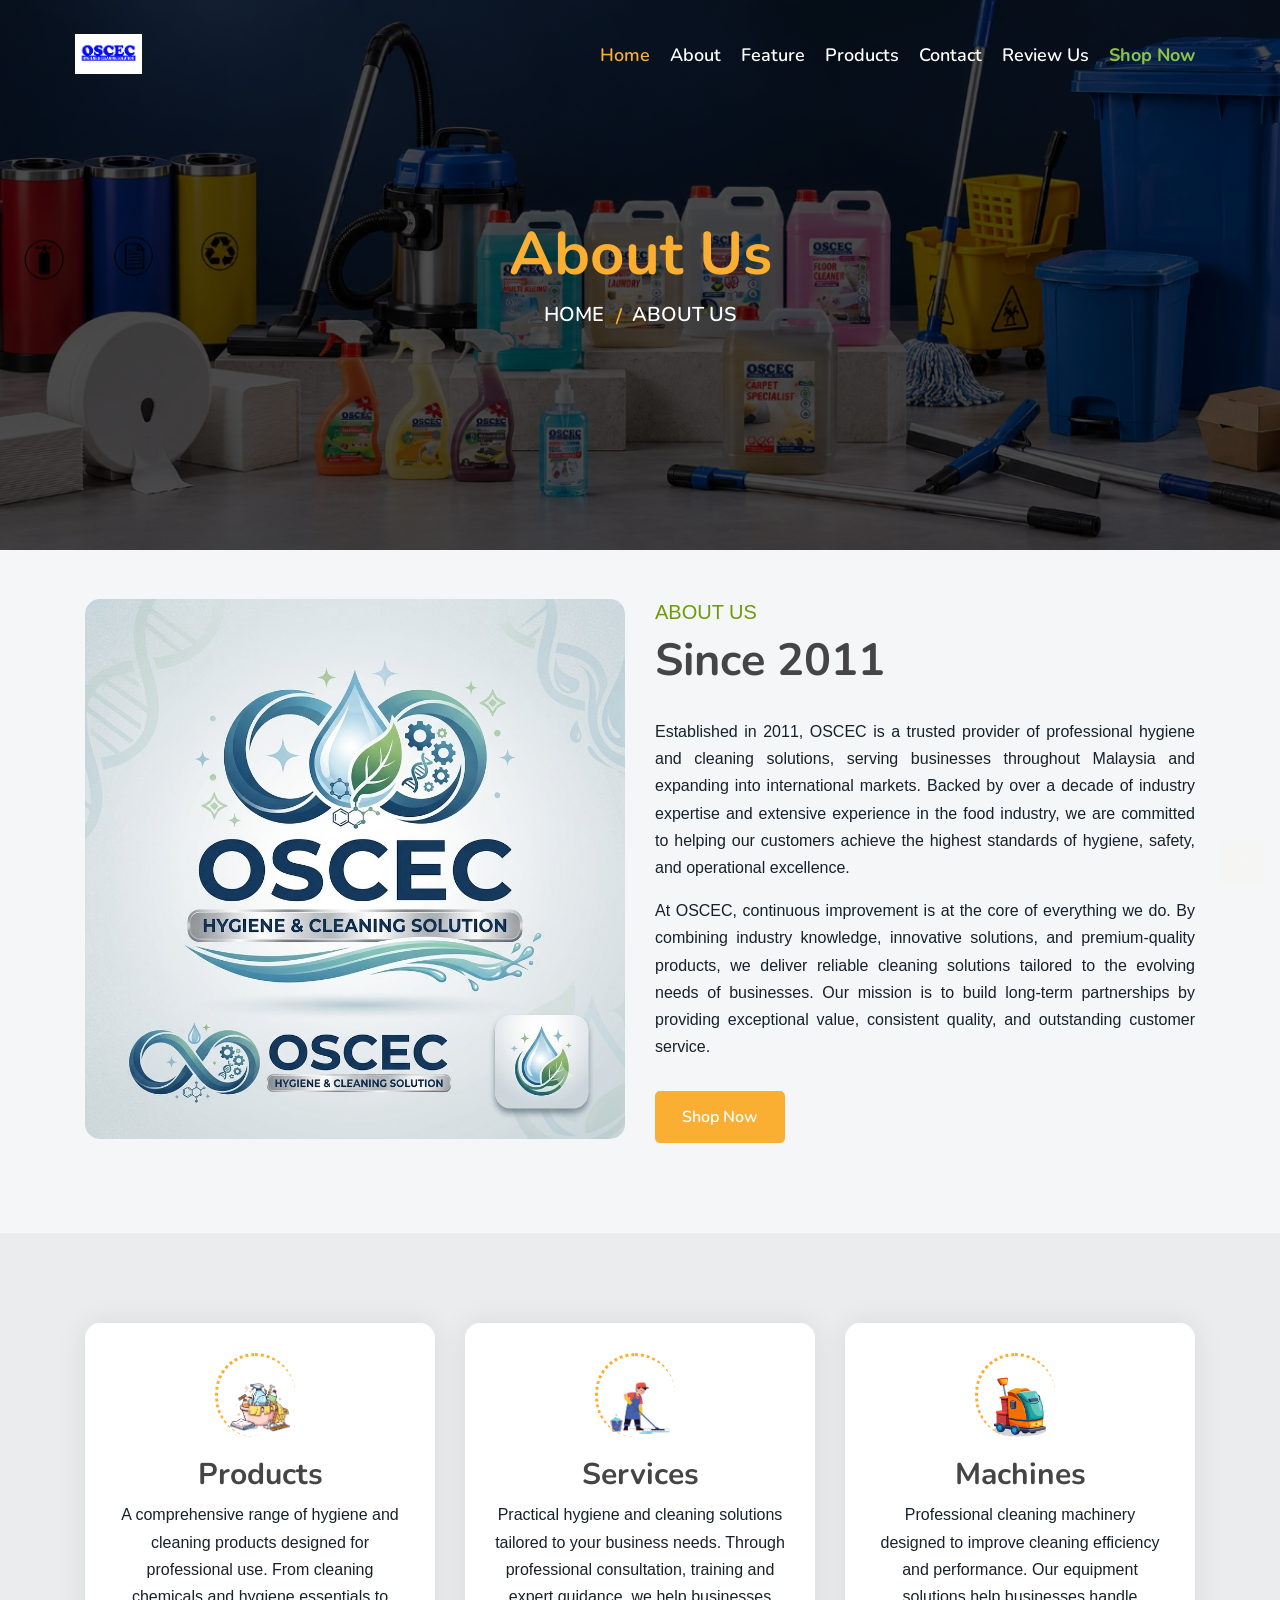
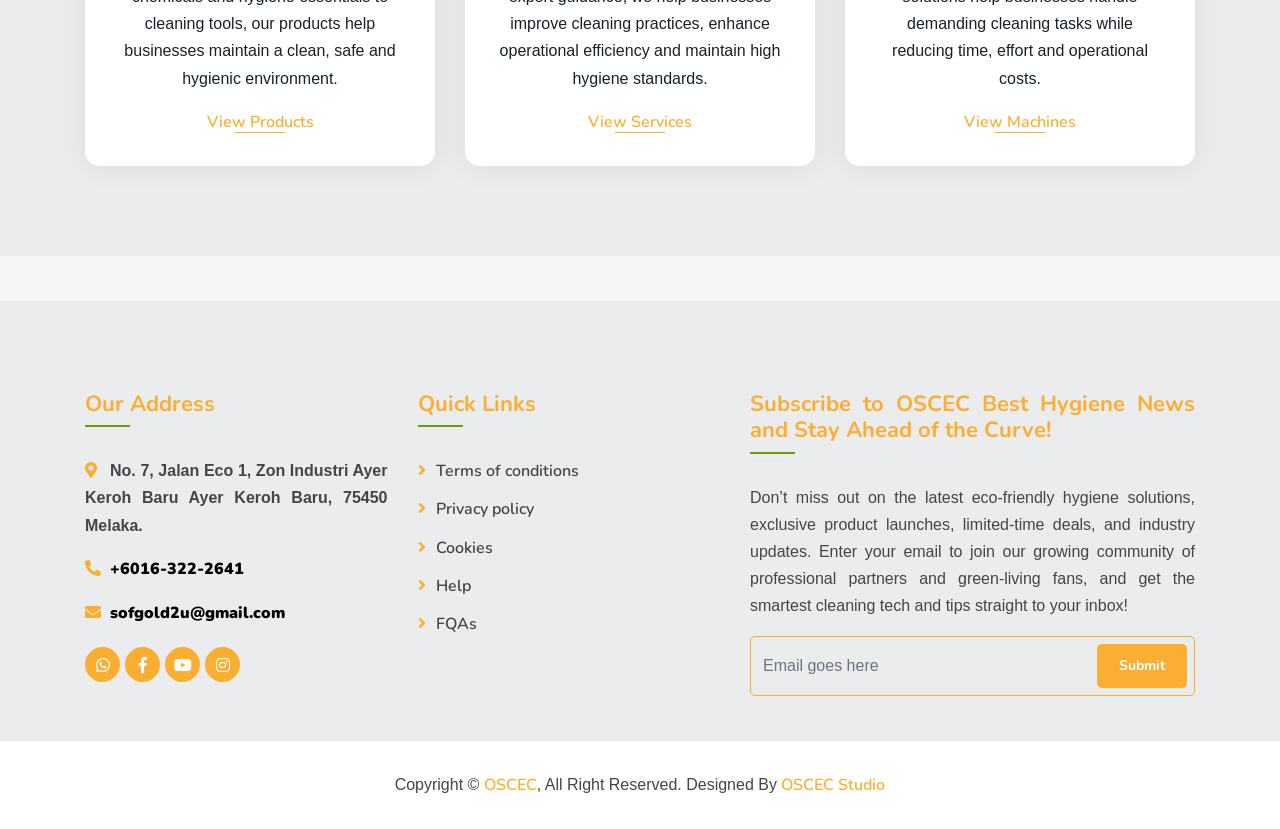
==== commit b58298fa: "Add files via upload" ====
--- a/about.html
+++ b/about.html
@@ -77,7 +77,7 @@
                 <div class="row align-items-center">
                     <div class="col-lg-6">
                         <div class="about-img">
-                            <img src="img/logooscec.png" alt="Image">
+                            <img src="img/logooscec.png" alt="Image" class="desktop-only">
                             
                         </div>
                     </div>
--- a/css/style.css
+++ b/css/style.css
@@ -1189,6 +1189,16 @@
     position: relative;
     z-index: 3;
     width: 100%;
+}
+
+.desktop-only {
+    display: block;
+}
+
+@media screen and (max-width: 768px) {
+    .desktop-only {
+        display: none;
+    }
 }
 
 /*******************************/
